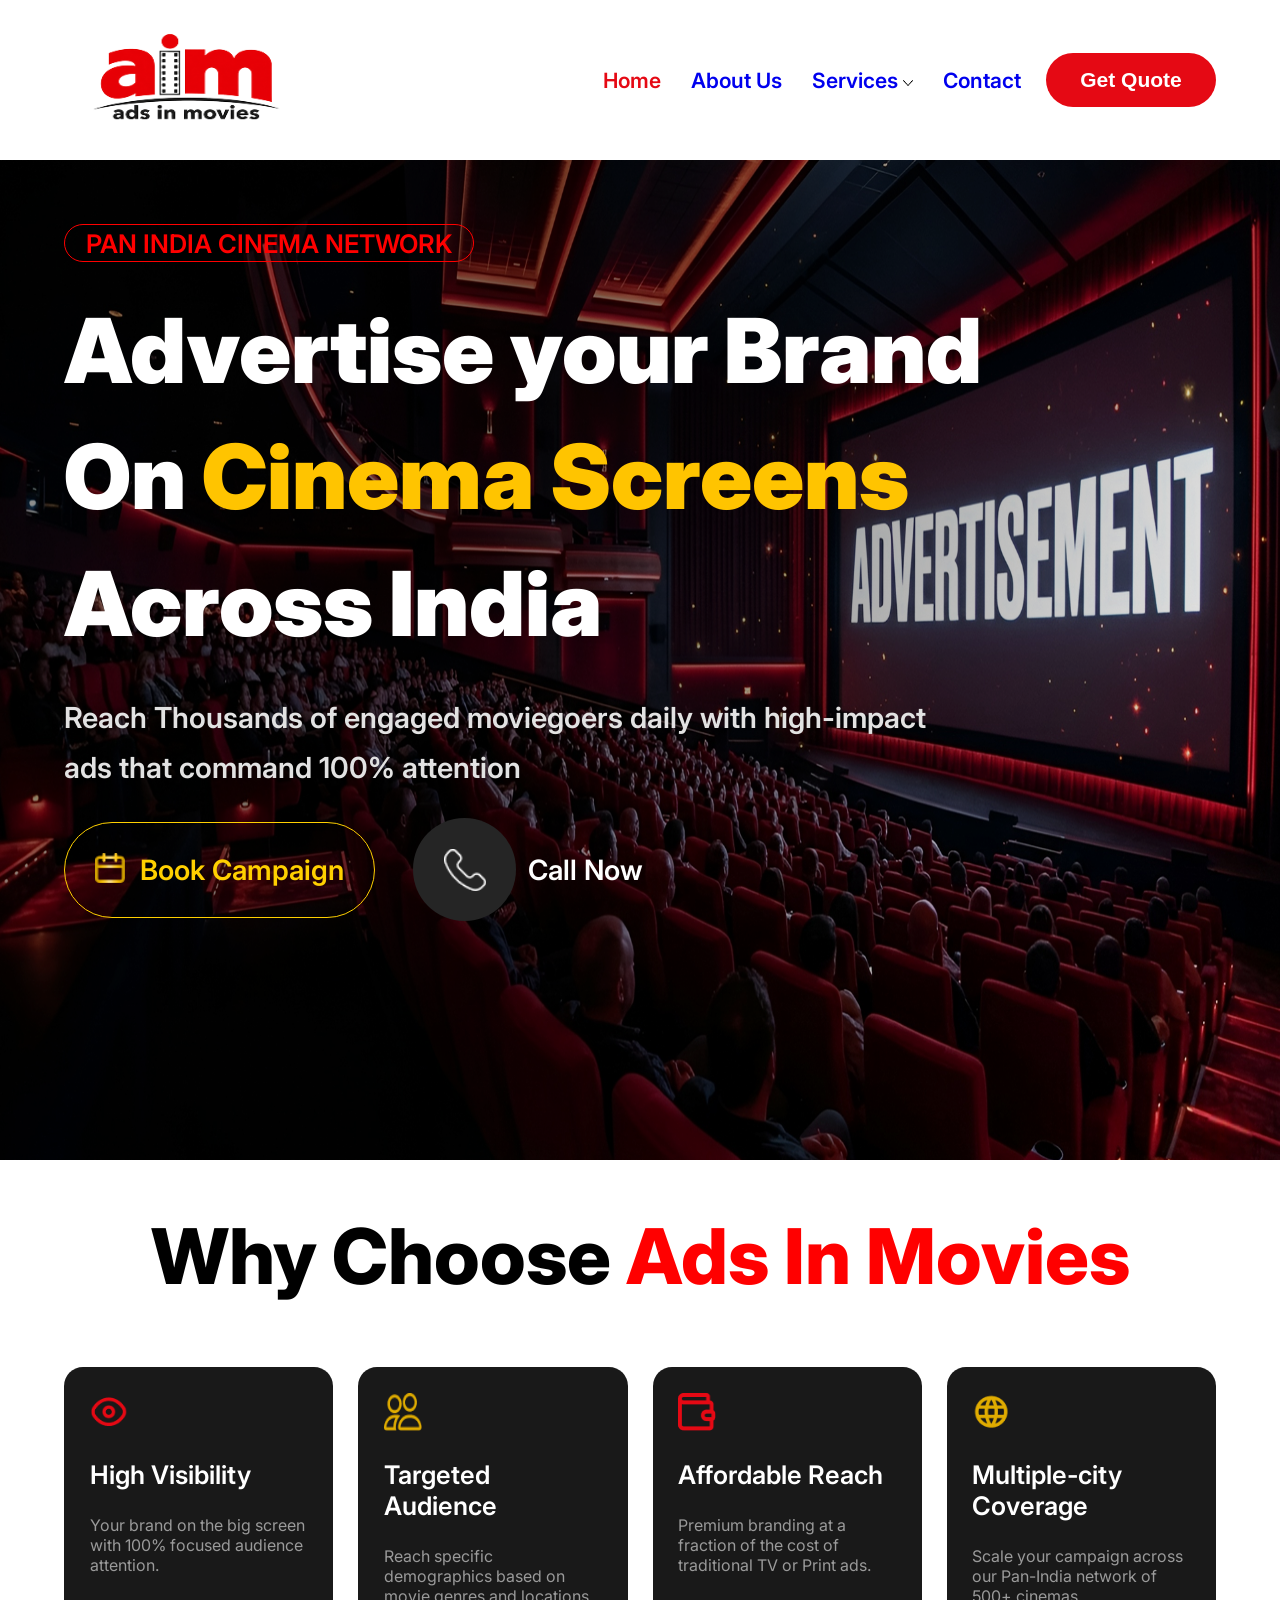
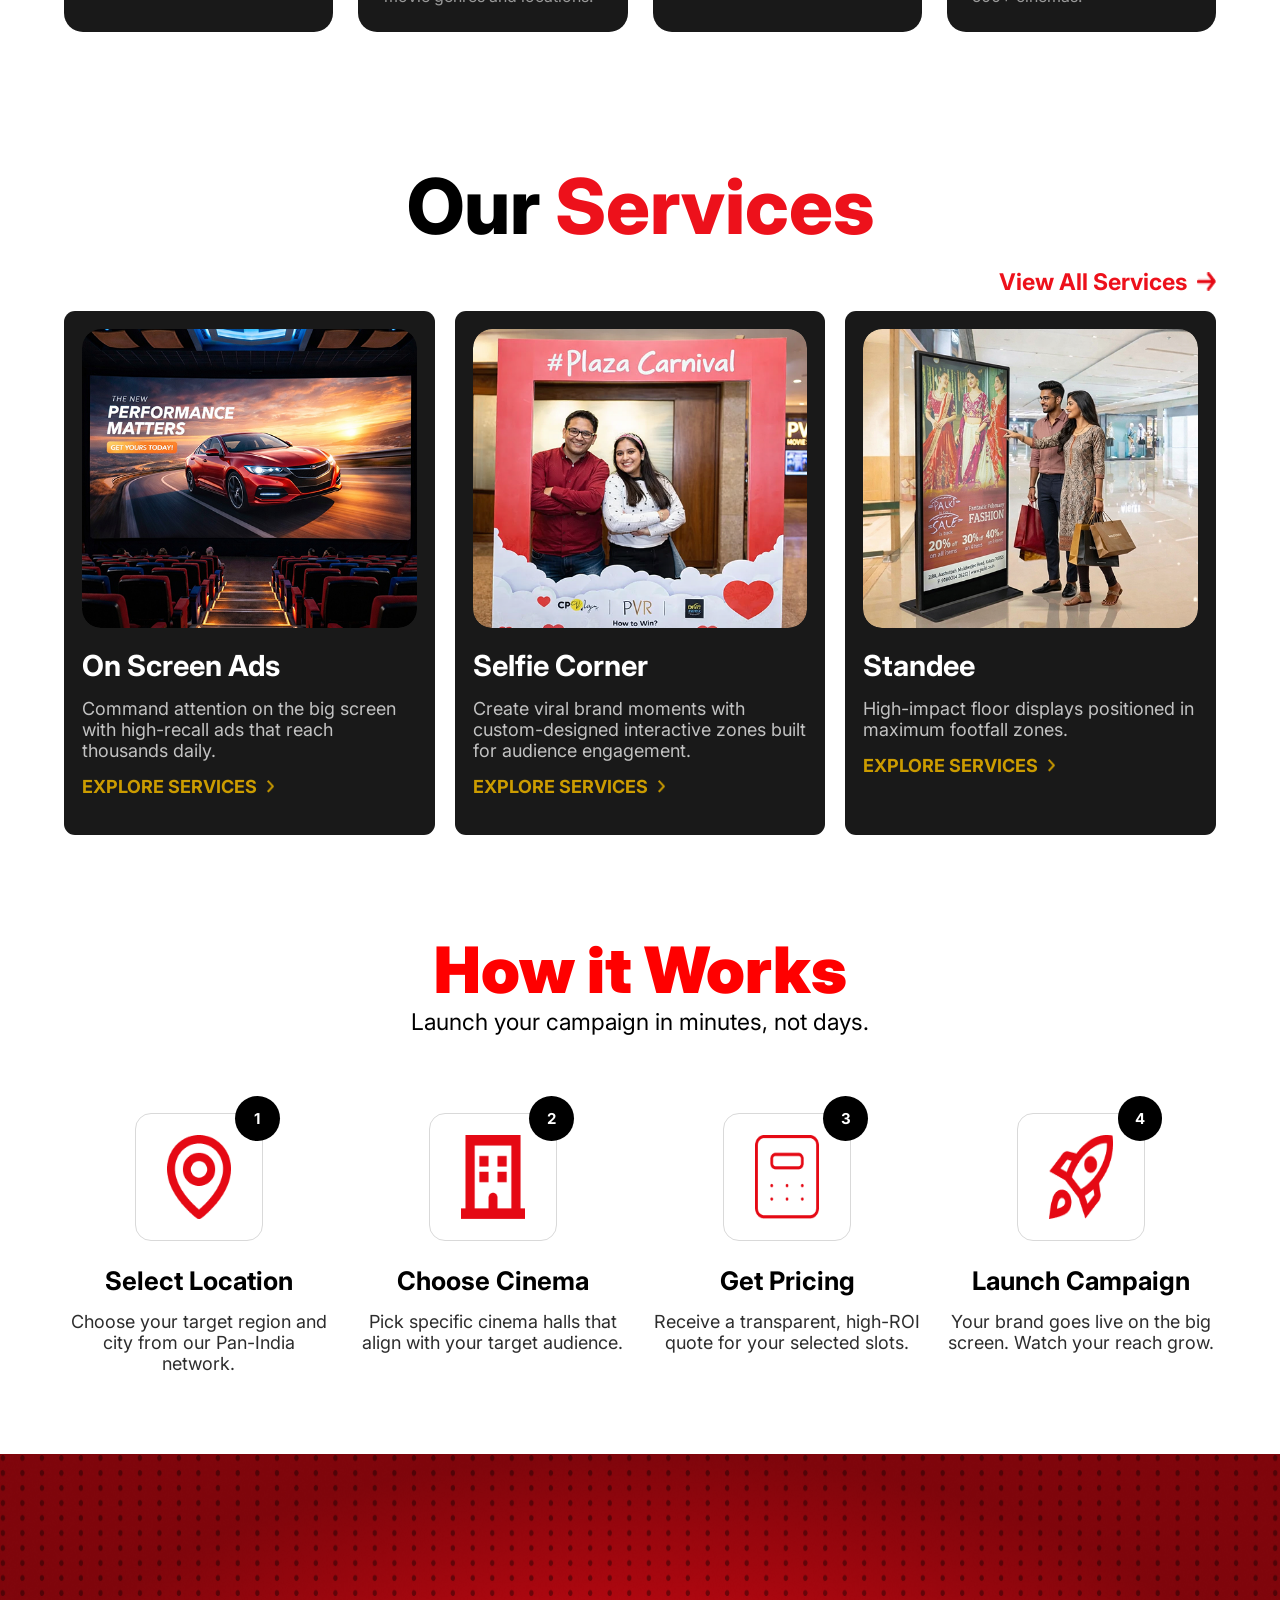
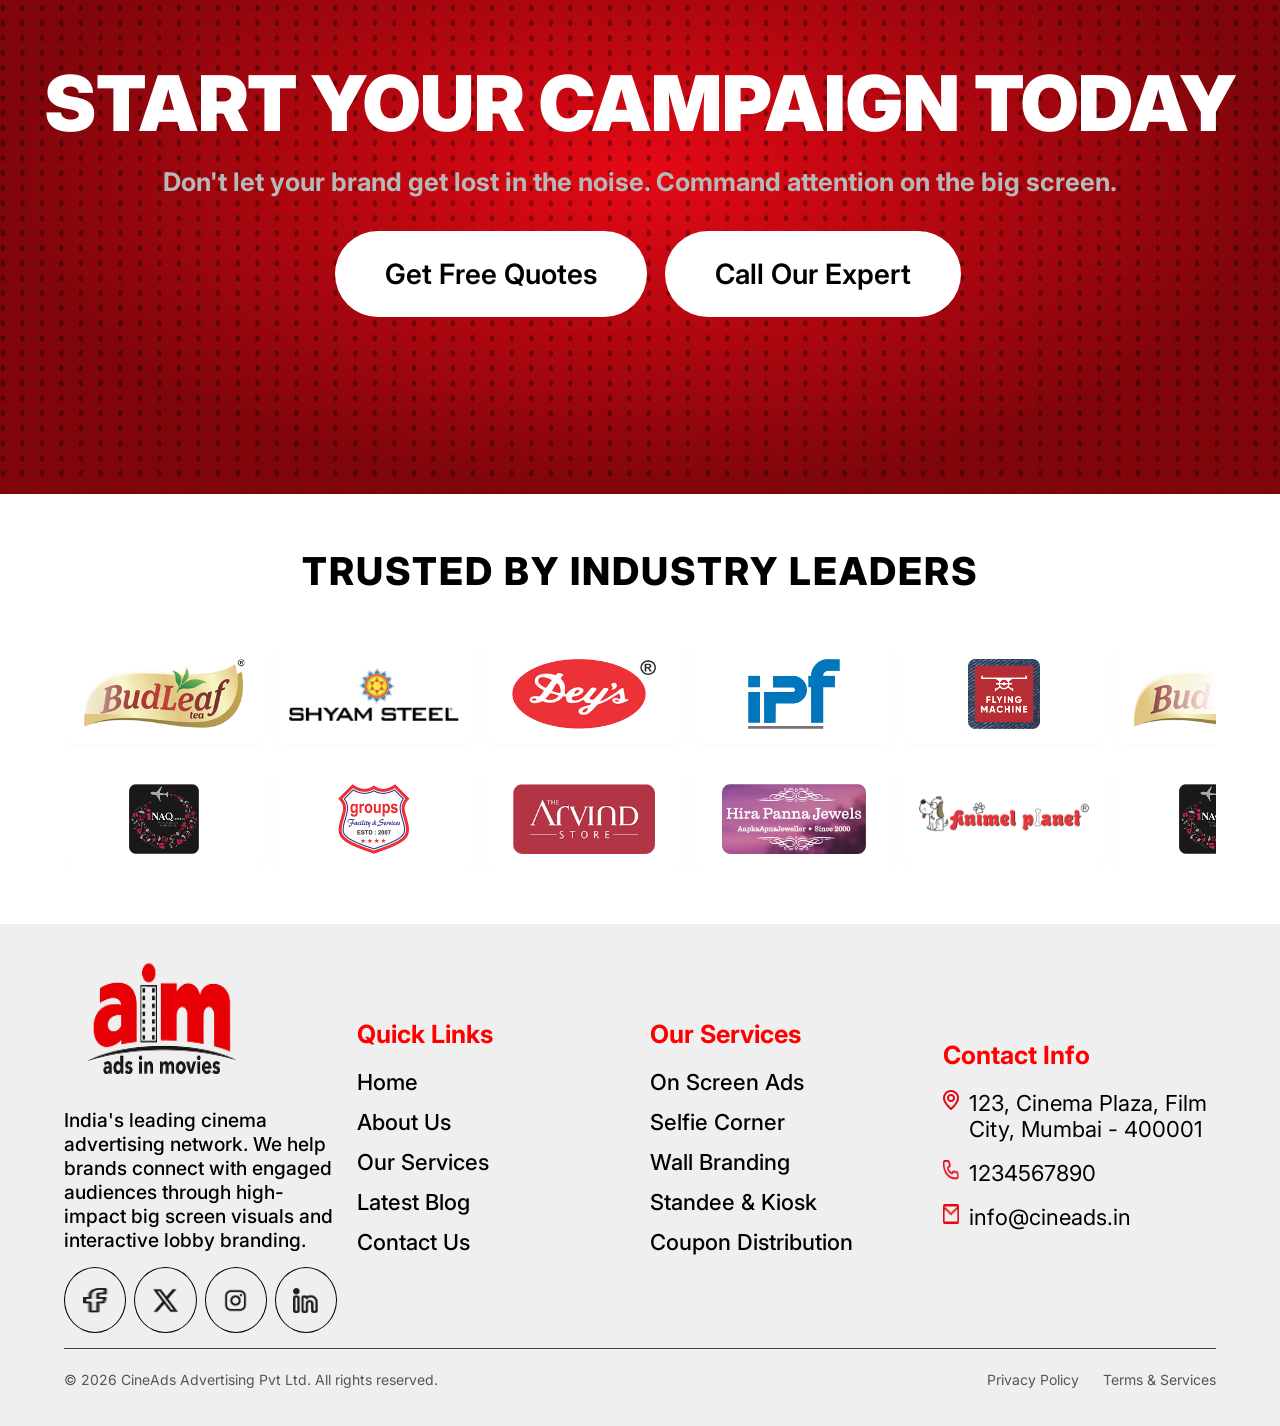
==== index.html @ c81c49aa "updated html file name" ====
<!DOCTYPE html>
<html lang="en">

<head>
    <meta charset="UTF-8">
    <meta name="viewport" content="width=device-width, initial-scale=1.0">
    <title>Document</title>
    <link rel="stylesheet" href="style.css">
    <link rel="stylesheet"
        href="https://fonts.googleapis.com/css2?family=Material+Symbols+Outlined:opsz,wght,FILL,GRAD@20..48,100..700,0..1,-50..200" />
</head>
<body>
    <header class="headerContainer">
        <div class="logo-container">
            <img src="./images/logoImg.png" alt="aim movies logo image">
        </div>
        <nav>
            <ul class="nav-links" id="navLinks">
                <li><a href="Home.html" class="active">Home</a></li>
                <li><a href="About.html">About Us</a></li>
                <li class="dropdownMenu"><a href="Services.html">Services
                    </a>
                    <img src="./images/dropDownIcon.png" alt="this is dropdown Icon image" class="dropdownIcon"
                        onclick="toggleDropDown()">
                    <ul id="dropdownUl" class="dropdown-Ul">
                        <li><a href="ServiceSubPage.html">Kiosk</a></li>
                        <li><a href="ServiceSubPage.html">Standee</a></li>
                        <li><a href="ServiceSubPage.html">Selfie Corner</a></li>
                        <li><a href="ServiceSubPage.html">Wall Branding</a></li>
                        <li><a href="ServiceSubPage.html">On Screen Ads</a></li>
                        <li><a href="ServiceSubPage.html">Coupon Distribution</a></li>
                    </ul>
                </li>
                <li><a href="Contact.html">Contact</a></li>
            </ul>
            <button class="btn-quote">Get Quote</button>
            <div id="hamburgerIcon" class="hamburgerIconWrapper">
                <span class="material-symbols-outlined hamburgerIcon">
                    menu
                </span>
            </div>
        </nav>
    </header>
    <main>
    <section class="hero">
            <img src="./images/Picsart_26-03-23_00-28-56-643.jpg 1.png" alt="home section hero image">
            <div class="hero-overlay">
                <img src="./images/Rectangle 22.png" alt="">
            </div>
            <div class="hero-container">
                <div class="hero-badge">
                    PAN INDIA CINEMA NETWORK
                </div>
                <h2>
                    Advertise your Brand<br>
                    On <span>Cinema Screens</span><br>
                    Across India
                </h2>
                <p>
                    Reach Thousands of engaged moviegoers daily with high-impact
                    <br class="desktop-break">
                    ads that command 100% attention
                </p>
                <div class="hero-buttons">

                    <a href="#campaign" class="campaign-btn">
                        <img src="./images/Vector (12).png" alt="">
                        Book Campaign
                    </a>

                    <a href="tel:+919831105471" class="call-link">

                        <span class="call-icon">
                            <img src="./images/Vector (11).png" alt="">
                        </span>

                        <span>Call Now</span>
                    </a>
                </div>
            </div>
    </section>
    <section class="homeSectionOne">
      <h2>Why Choose <span>Ads In Movies</span></h2>
      <div class="benefitHomeCardWrappre">
        <div class="benefitHomeCard">
          <div class="benefitIcon">
            <img src="./images/solar_eye-linear.png" alt="service icon">
          </div>
          <span>High Visibility</span>
          <p>Your brand on the big screen with 100% focused audience attention.</p>
        </div>
        <div class="benefitHomeCard">
          <div class="benefitIcon">
            <img src="./images/Vector (10).png" alt="service icon">
          </div>
          <span>Targeted Audience</span>
          <p>Reach specific demographics based on movie genres and locations.</p>
        </div>
        <div class="benefitHomeCard">
          <div class="benefitIcon">
            <img src="./images/Group (3).png" alt="service icon">
          </div>
          <span>Affordable Reach</span>
          <p>Premium branding at a fraction of the cost of traditional TV or Print ads.</p>
        </div>

        <div class="benefitHomeCard">
          <div class="benefitIcon">
            <img src="./images/tabler_world.png" alt="service icon">
          </div>
          <span>Multiple-city Coverage</span>
          <p>Scale your campaign across our Pan-India network of 500+ cinemas.</p>
        </div>
      </div>
    </section>
    <section class="services-section">
          <h2>
              Our <span>Services</span>
          </h2>
                <div class="services-header">
                    <a href="Services.html" class="view-services">
                        View All Services
                        <img src="./images/Vector (13).png" alt="">
                    </a>
                </div>
                <div class="services-grid">
                    <div class="service-card">
                        <div class="service-image">
                            <img src="./images/WhatsApp Image 2026-04-07 at 4.01.30 PM 1.png" alt="On Screen Ads">
                        </div>
                        <div class="service-content">
                            <h3>
                                On Screen Ads
                            </h3>
                            <p>
                                Command attention on the big screen with
                                high-recall ads that reach thousands daily.
                            </p>
                            <div class="serviceCardBtn">
                                <span> EXPLORE SERVICES </span>
                                <img src="./images/Vector (14).png" alt="this is service sub Icon" class="serviceArrowIcon">
                            </div>
                        </div>
                    </div>
                    <div class="service-card">

                        <div class="service-image">

                            <img src="./images/b98dd8ef-3a67-4966-92f6-21c185869b82 1.png" alt="Selfie Corner">

                        </div>


                        <div class="service-content">
                            <h3>
                                Selfie Corner
                            </h3>
                            <p>
                                Create viral brand moments with
                                custom-designed interactive zones
                                built for audience engagement.
                            </p>

                            <div class="serviceCardBtn">
                                <span> EXPLORE SERVICES </span>
                                <img src="./images/Vector (14).png" alt="this is service sub Icon" class="serviceArrowIcon">
                            </div>
                        </div>
                    </div>
                    <div class="service-card">
                        <div class="service-image">
                            <img src="./images/Gemini_Generated_Image_km0fqakm0fqakm0f 1.png" alt="Standee">
                        </div>
                        <div class="service-content">
                            <h3>
                                Standee
                            </h3>
                            <p>
                                High-impact floor displays positioned
                                in maximum footfall zones.
                            </p>

                             <div class="serviceCardBtn">
                                <span> EXPLORE SERVICES </span>
                                <img src="./images/Vector (14).png" alt="this is service sub Icon" class="serviceArrowIcon">
                            </div>
                        </div>
                    </div>
                </div>
            
    </section>
    <section class="serviceSectionTwo">
      <div class="heading">
        <h2>How it Works</h2>
        <p>Launch your campaign in minutes, not days.</p>
      </div>
      <div class="servicesCardWrapper">
        <div class="servicesCard">
          <div class="icon-wrap">
            <div class="iconNumber">1</div>
            <img src="./images/Group 125.png" alt="service icon">
          </div>
          <span>Select Location</span>
          <p>Choose your target region and city from our Pan-India network.</p>
        </div>

        <div class="servicesCard">
          <div class="icon-wrap">
            <div class="iconNumber">2</div>
            <img src="./images/Group (1).png" alt="service icon">
          </div>
          <span>Choose Cinema</span>
          <p>Pick specific cinema halls that align with your target audience.</p>
        </div>

        <div class="servicesCard">
          <div class="icon-wrap">
            <div class="iconNumber">3</div>
            <img src="./images/Group (2).png" alt="service icon">
          </div>
          <span>Get Pricing</span>
          <p>Receive a transparent, high-ROI quote for your selected slots.</p>
        </div>

        <div class="servicesCard">
          <div class="icon-wrap">
            <div class="iconNumber">4</div>
            <img src="./images/Vector (9).png" alt="">
          </div>
          <span>Launch Campaign</span>
          <p>Your brand goes live on the big screen. Watch your reach grow.</p>
        </div>
      </div>
    </section>
    <section class="cta-section">
        <img src="./images/7.CTA Section.png" alt="home section image">
            <div class="cta-content">
                <h2>START YOUR CAMPAIGN TODAY</h2>
                <p>Don't let your brand get lost in the noise. Command attention on the big screen.</p>

                <div class="cta-buttons">
                    <a href="#quotes">Get Free Quotes</a>
                    <a href="#expert">Call Our Expert</a>
                </div>
            </div>
    </section>
    <section class="trusted-section">
            <h2 class="section-title" style="color: #000;">TRUSTED BY INDUSTRY LEADERS</h2>

            <div class="slider-container">

                <!-- Row 1: Moves Left -->
                <div class="slider-track track-left">
                    <div class="slide"><img src="./images/LOGO 1 1.png" alt="BudLeaf"></div>
                    <div class="slide"><img src="./images/Frame 205.png" alt="Shyam Steel"></div>
                    <div class="slide"><img src="./images/Frame 206.png" alt="Dey's"></div>
                    <div class="slide"><img src="./images/Frame 207.png" alt="IPF"></div>
                    <div class="slide"><img src="./images/Frame 208.png" alt="Flying Machine"></div>
                    <!-- Duplicate Set for Seamless Loop -->
                    <div class="slide"><img src="./images/LOGO 1 1.png" alt="BudLeaf"></div>
                    <div class="slide"><img src="./images/Frame 205.png" alt="Shyam Steel"></div>
                    <div class="slide"><img src="./images/Frame 206.png" alt="Dey's"></div>
                    <div class="slide"><img src="./images/Frame 207.png" alt="IPF"></div>
                    <div class="slide"><img src="./images/Frame 208.png" alt="Flying Machine"></div>
                     <div class="slide"><img src="./images/LOGO 1 1.png" alt="BudLeaf"></div>
                    <div class="slide"><img src="./images/Frame 205.png" alt="Shyam Steel"></div>
                    <div class="slide"><img src="./images/Frame 206.png" alt="Dey's"></div>
                    <div class="slide"><img src="./images/Frame 207.png" alt="IPF"></div>
                    <div class="slide"><img src="./images/Frame 208.png" alt="Flying Machine"></div>
                    <div class="slide"><img src="./images/LOGO 1 1.png" alt="BudLeaf"></div>
                    <div class="slide"><img src="./images/Frame 205.png" alt="Shyam Steel"></div>
                    <div class="slide"><img src="./images/Frame 206.png" alt="Dey's"></div>
                    <div class="slide"><img src="./images/Frame 207.png" alt="IPF"></div>
                    <div class="slide"><img src="./images/Frame 208.png" alt="Flying Machine"></div>
                </div>

                <!-- Row 2: Moves Right -->
                <div class="slider-track track-right">
                    <div class="slide"><img src="./images/LOGO 6 1.png" alt="NAQ"></div>
                    <div class="slide"><img src="./images/LOGO 7 1.png" alt="Groups"></div>
                    <div class="slide"><img src="./images/LOGO 8 2.png" alt="The Arvind Store"></div>
                    <div class="slide"><img src="./images/LOGO 9 1.png" alt="Hira Panna Jewels"></div>
                    <div class="slide"><img src="./images/Frame 213.png" alt="Animel Planet"></div>
                    <!-- Duplicate Set for Seamless Loop -->
                    <div class="slide"><img src="./images/LOGO 6 1.png" alt="NAQ"></div>
                    <div class="slide"><img src="./images/LOGO 7 1.png" alt="Groups"></div>
                    <div class="slide"><img src="./images/LOGO 8 2.png" alt="The Arvind Store"></div>
                    <div class="slide"><img src="./images/LOGO 9 1.png" alt="Hira Panna Jewels"></div>
                    <div class="slide"><img src="./images/Frame 213.png" alt="Animel Planet"></div>
                    <div class="slide"><img src="./images/LOGO 6 1.png" alt="NAQ"></div>
                    <div class="slide"><img src="./images/LOGO 7 1.png" alt="Groups"></div>
                    <div class="slide"><img src="./images/LOGO 8 2.png" alt="The Arvind Store"></div>
                    <div class="slide"><img src="./images/LOGO 9 1.png" alt="Hira Panna Jewels"></div>
                    <div class="slide"><img src="./images/Frame 213.png" alt="Animel Planet"></div>
                    <div class="slide"><img src="./images/LOGO 6 1.png" alt="NAQ"></div>
                    <div class="slide"><img src="./images/LOGO 7 1.png" alt="Groups"></div>
                    <div class="slide"><img src="./images/LOGO 8 2.png" alt="The Arvind Store"></div>
                    <div class="slide"><img src="./images/LOGO 9 1.png" alt="Hira Panna Jewels"></div>
                    <div class="slide"><img src="./images/Frame 213.png" alt="Animel Planet"></div>
                </div>

            </div>
    </section>   
 </main>
    <footer class="footer">
        <div class="footerWrapper">
            <div class="footer-col">
                <img src="./images/logoImg.png" alt="">
                <p>India's leading cinema advertising network. We help brands connect with engaged audiences through
                    high-impact
                    big screen visuals and interactive lobby branding.</p>
                <div class="socialMediaIconWrap">
                    <div class="socialMediaIconDiv">
                        <img src="./images/Frame 163.png" alt="social media icon" class="socialMediaIconImg">
                    </div>
                    <div class="socialMediaIconDiv">
                        <img src="./images/Group.png" alt="social media icon" class="socialMediaIconImg">
                    </div>
                    <div class="socialMediaIconDiv">
                        <img src="./images/mdi_instagram.png" alt="social media icon" class="socialMediaIconImg">
                    </div>
                    <div class="socialMediaIconDiv">
                        <img src="./images/Vector (7).png" alt="social media icon" class="socialMediaIconImg">
                    </div>
                </div>
            </div>

            <div class="footer-col">
                <h4>Quick Links</h4>
                <ul>
                    <li><a href="#">Home</a></li>
                    <li><a href="#">About Us</a></li>
                    <li><a href="#">Our Services</a></li>
                    <li><a href="#">Latest Blog</a></li>
                    <li><a href="#">Contact Us</a></li>
                </ul>
            </div>

            <div class="footer-col">
                <h4>Our Services</h4>
                <ul>
                    <li><a href="#">On Screen Ads</a></li>
                    <li><a href="#">Selfie Corner</a></li>
                    <li><a href="#">Wall Branding</a></li>
                    <li><a href="#">Standee & Kiosk</a></li>
                    <li><a href="#">Coupon Distribution</a></li>
                </ul>
            </div>

            <div class="footer-col">
                <h4>Contact Info</h4>
                <ul class="footer-contact">
                    <li><img src="./images/Vector (4).png" alt="call icon" class="footerIcon">123, Cinema Plaza, Film
                        City, Mumbai
                        - 400001</li>
                    <li><img src="./images/Vector (5).png" alt="call icon" class="footerIcon">1234567890</li>
                    <li><img src="./images/Vector (6).png" alt="call icon" class="footerIcon">info@cineads.in</li>
                </ul>
            </div>
        </div>

        <div class="footer-bottom">
            <div>© 2026 CineAds Advertising Pvt Ltd. All rights reserved.</div>
            <div class="links">
                <a href="#">Privacy Policy</a>
                <a href="#">Terms & Services</a>
            </div>
        </div>
    </footer>
    <script src="index.js"></script>
</body>

</html>
---- style.css ----
@import url('https://fonts.googleapis.com/css2?family=Inter:wght@100..900&display=swap');

 * {
   margin: 0;
   padding: 0;
   box-sizing: border-box;
 }

 :root {
   --common-padding: 16px clamp(2rem, 5vw, 10rem);
   --header-button: #E50914;
   --text-primary: #FF0000;
   --text-secondary: #FFD447;
   --Footer-background: #D2D2D25C;
   --HeroTitle-size: clamp(4rem, 8vw, 12rem);
   --HeroPara-size: clamp(1.5rem, 2vw, 2.9rem);
   --Heading-size: clamp(2rem, 5vw, 9.1rem);
   --HeadingPara-size: clamp(1.4rem, 1.8vw, 2.6rem);
   --serviceHeading-size: clamp(2.2rem, 5vw, 8rem)
 }

 html {
   font-size: 62.5%;
 }

 body {
  width: 100%;
  height: 100%;
   font-family: "Inter", sans-serif;
 }

 li {
   list-style: none;
 }

 a {
   text-decoration: none;
 }
 /* call and WhatsApp Button Style Start Here*/
 .featureDiv{
  position: fixed;
  display: flex;
  right: 0;
  padding-right: clamp(1.2rem,2vw,2.5rem);
  bottom: 0;
  flex-direction: column;
  z-index: 100;
  align-items: end;
}
.featureDiv img{
   cursor: pointer;
  width: clamp(7rem,12vw,100%);
  height: clamp(7rem,12vw,100%);
 }
  /* call and WhatsApp Button Style End Here*/

 /* Header Style Start Here ..*/

 .headerContainer {
   display: flex;
   justify-content: space-between;
   align-items: center;
   gap: 10px;
   padding: var(--common-padding);
   background-color: #FFFF;
 }

 .logo-container {
   width: clamp(12rem, 20vw, 24rem);
   height: clamp(7rem, 10vw, 15rem);
 }

 .logo-container img {
   width: 100%;
   height: 100%;
 }

 nav {
   display: flex;
   align-items: center;
   gap: 25px;
 }

 .nav-links {
   display: flex;
   align-items: center;
   gap: 30px;
 }

 .nav-links a {
   font-weight: 600;
   font-size: clamp(1.5rem, 2vw, 2.1rem);
 }

 .nav-links a.active {
   color: #E50914;
 }

 .dropdownIcon {
   width: clamp(0.8rem, 1vw, 1rem);
   height: 10px;
 }

 .dropdownMenu {
   position: relative;
 }

 .dropdown-Ul {
   display: none;
   position: absolute;
   z-index: 100;
   top: 100%;
   left: -50%;
   margin-top: 10px;
   background-color: #ffff;
   width: clamp(10rem,22vw,26rem);
   padding: 10px;
   border-radius: 6px;
   border: 1px solid var(--text-primary);
 }

 .dropdown-Ul li {
   margin-top: 7px;
 }

 .dropdown-Ul li a {
   font-size: clamp(1.2rem,2vw,2.3rem);
   font-weight: 700;
   color: #E50914;
 }

 .show {
   display: block;
 }

 .btn-quote {
   background-color: var(--header-button);
   color: rgba(255, 255, 255, 1);
   width: clamp(12rem, 15vw, 17rem);
   height: clamp(3.7rem, 5.4vw, 5.4rem);
   border: none;
   cursor: pointer;
   border-radius: 30px;
   transition: background-color 0.3s;
   font-weight: 600;
   font-size: clamp(1.5rem, 2vw, 2.1rem);
 }

 .btn-quote:hover {
   background-color: #c52912;
 }

 .hamburgerIconWrapper {
   display: none;
 }

 .hamburgerIcon {
   font-size: clamp(1.3rem, 1.5vw, 2.1rem);
 }
 /* Header Style Ends Here ..*/


 /* Home Section Style Start Here..*/

.hero{
  width: 100%;
  position: relative;
}
.hero img{
   width: 100%;
  height: clamp(50rem,80vw,100rem);
}
.hero-overlay {
  position: absolute;
  inset: 0;
}
.hero-container {
 position: absolute;
 inset: 0;
padding-top: clamp(3rem,5vw,10rem);
margin-left: clamp(2rem,5vw,10rem);
margin-right: 6px;
}
.hero-badge {
 width: clamp(24rem,32vw,43.6rem);
 height: clamp(2.5rem,3vw,5.4rem);
  border: 1px solid var(--text-primary);
  border-radius: 30px;
  color: var(--text-primary);
  font-size: clamp(1.4rem,2vw,2.6rem);
  font-weight: 600;
  display: flex;
  align-items: center;
  justify-content: center;
    margin-bottom: clamp(1.5rem,2vw,3rem);
}
.hero h2 {
  color: #ffffff;
  font-size: clamp(3rem, 7vw, 10rem);
  line-height: 141%;
  font-weight: 900;
    margin-bottom: clamp(1.5rem,2vw,3rem);
}

.hero h2 span {
  color: #ffc400;
}

.hero p {
  color: #e2e2e2;
  font-size: clamp(1.6rem,2.5vw,2.9rem);
  line-height: 173%;
  font-weight: 600;
    margin-bottom: clamp(1.5rem,2vw,3rem);
}

.hero p strong {
  color: #ffffff;
}

.hero-buttons {
  display: flex;
  align-items: center;
  gap: clamp(1.5rem,3vw,5rem);
}

.campaign-btn {
  border: 1px solid #ffd000;
  border-radius: 80px;
  color: #ffd000;
  text-decoration: none;
  font-weight: 600;
  padding: clamp(1.2rem,2.5vw,3rem);
  transition: all 0.3s ease;
  display: flex;
  justify-content: center;
  align-items: start;
  gap: 15px;
  font-size: clamp(1.4rem,2.5vw,2.8rem);
}
.campaign-btn img{
  width: clamp(2rem,2.5vw,3rem);
  height: clamp(2rem,2.5vw,3rem);
}
.campaign-btn:hover {
  background: #ffd000;
  color: #000;
  transform: translateY(-2px);
  box-shadow: 0 8px 25px rgba(255, 208, 0, 0.25);
}

.call-link {
  display: flex;
  align-items: center;
  gap: 12px;
  color: #ffffff;
  font-size: clamp(1.4rem,2.5vw,2.8rem);
  font-weight: 600;
  transition: 0.3s ease;
}

.call-link:hover {
  color: #ffd000;
}
.call-icon {
  width: clamp(4rem,8vw,10.6rem);
  height: clamp(4rem,8vw,10.6rem);
  display: flex;
  align-items: center;
  justify-content: center;
  border-radius: 50%;
  background: #252525;
  color: #ffffff;
  transition: 0.3s ease;
}
.call-icon img{
  width: clamp(2rem,3.5vw,4.2rem);
  height: clamp(2rem,3.5vw,4.2rem);
}
.call-link:hover .call-icon {
  background: #ffd000;
  color: #000;
}

.homeSectionOne{
  width: 100%;
   padding: var(--common-padding);
   margin: clamp(1.5rem,2.5vw,3.5rem) 0px;
}
.homeSectionOne h2 {
   text-align: center;
   font-size: clamp(2.2rem,6vw,10rem);
   font-weight: 800;
 }
.homeSectionOne h2 span{
  color: var(--text-primary);
}
 .benefitHomeCardWrappre {
   display: grid;
   grid-template-columns: repeat(auto-fit, minmax(250px, 1fr));
   gap: clamp(1.5rem,2vw,2.5rem);
   margin: clamp(2rem,5vw,10rem) 0px;
 }

 .benefitHomeCard {
   display: flex;
   flex-direction: column;
   gap: clamp(1px,1vw,1rem);
  background-color: rgba(25, 25, 25, 1);
   cursor: pointer;
   padding: clamp(1.6rem, 2vw, 3rem);
   border-radius: 19px;
      transition: all 0.3s ease-in-out
   
 }
 .benefitHomeCard:hover {
   border: 4px solid var(--text-primary);
   box-shadow: 0 4px 14px rgba(232, 73, 29, 0.15);
 }
.benefitHomeCard:hover .benefitIcon {
   transform: translateX(-10px);
 }

 .benefitHomeCard span {
   font-size: clamp(1.6rem, 2vw, 2.8rem);
   color: rgba(255, 255, 255, 1);
   font-weight: 600;
 }

 .benefitHomeCard p {
   font-size: clamp(1.4rem, 1.6vw, 1.6rem);
   color: rgba(154, 154, 154, 1);
   margin-top: 15px;
 }

.services-section {
  width: 100%;
  padding: var(--common-padding);
}

.services-header {
  display: flex;
  justify-content: end;
  align-items: center;  
}
.services-section h2 {
  text-align: center;
  color: #000000;
   font-size: clamp(2.2rem,6vw,10rem);
  font-weight: 800;
}

.services-section h2 span {
  color: #ed111b;
}

.view-services {
  display: flex;
  align-items: center;
  gap: 10px;
  color: #ed111b;
  font-size: clamp(1.4rem,1.8vw,2.3rem);
  font-weight: 700;
  padding: clamp(1rem,1.2vw,1.5rem) 0px;
  transition: all 0.3s ease;
}

.view-services img {
  width: clamp(1.2rem,1.6vw,1.9rem);
    height: clamp(1.2rem,1.6vw,1.9rem);
  transition: transform 0.3s ease;
}

.view-services:hover {
  color: #c90008;
}

.view-services:hover img {
  transform: translateX(4px);
}
.services-grid {
  display: grid;
  grid-template-columns: repeat(auto-fit, minmax(250px,1fr));
  gap: 20px;
}

.service-card {
  background: rgba(25, 25, 25, 1);
  border-radius: 11px;
  padding: clamp(1.2rem,1.5vw,1.8rem);
  cursor: pointer;
}

.service-image {
  width: 100%;
  overflow: hidden;
  border-radius: 19px;
}

.service-image img {
  width: 100%;
  height: 100%;
  object-fit: cover;
    border-radius: 19px;
  display: block;
  transition: transform 0.5s ease;
}

.service-card:hover .service-image img {
  transform: scale(1.04);
}
.service-card:hover .service-content h3{
  color: var(--text-primary);
}
.service-content{
  display: flex;
  flex-direction: column;
  gap: 15px;
  padding: clamp(1.4rem,1.8vw,2rem) 0px;
}
.service-content h3 {
  color: #ffffff;
  font-size: clamp(1.6rem,2.5vw,2.9rem);
  font-weight: 700;
}

.service-content p {
  color: #c2c2c2;
  font-size: clamp(1.4rem,1.6vw,1.8rem);
  font-weight: 400;
}
.serviceArrowIcon{
  width: clamp(0.5rem,0.7vw,0.7rem);
  height: clamp(1rem,1.3vw,1.3rem);
}
.serviceCardBtn{
  display: flex;
  align-items: center;
  gap: 10px;
}
.serviceCardBtn span{
  font-size: clamp(1.3rem,1.5vw,1.8rem);
  font-weight: 700;
  color: rgba(204, 156, 0, 1);
}
.service-card:hover .serviceArrowIcon{
  transform: translateX(10px);
}
.cta-section{
  position: relative;
  width: 100%;
  height: clamp(30rem,50vw,66rem);
  text-align: center;
}
.cta-section img{
width: 100%;
  height: 100%;
}
.subPageCampaignSec {
  width: 100%;
  padding: clamp(3rem,5vw,10rem) clamp(1rem,1.5vw,2rem);
  background-image: radial-gradient(
    rgba(229, 9, 20, 1) 0%,
     rgba(127, 5, 11, 1) 100%, 1.5px,
    transparent 1.5px
  );
     margin: clamp(2rem,5vw,10rem) 0px;
  text-align: center;
}
.cta-content{
  position: absolute;
  inset: 0;
  display: flex;
  flex-direction: column;
  align-items: center;
  justify-content: center;
}
.cta-content h2 {
  font-size: clamp(3rem,6vw,9.6rem);
  font-weight: 900;
  color: rgba(255, 255, 255, 1);
  margin-bottom: 16px;
}

.cta-content p {
  font-size: clamp(1.4rem,2vw,3rem);
  color: rgba(184, 184, 184, 1);
  font-weight: 700;
  margin-bottom: clamp(2rem,5vw,6rem);
}

.cta-buttons a {
  padding: clamp(1rem,2vw,3rem) clamp(3rem,4vw,5rem);
  font-size: clamp(1.4rem,2.2vw,2.8rem);
  font-weight: 600;
  border-radius: 60px;
  transition: all 0.3s ease;
  cursor: pointer;
  color: #000;
  margin-left: 15px;
  background-color: rgba(255, 255, 255, 1);
}
.cta-buttons a:hover {
  background-color: var(--text-secondary);
  transform: translateY(-2px);
  border: 1px solid #000;
}

/* Home Section Style Ends Here.. */
 /* Hero Section Style Start Here ..*/

 .heroImgContainer {
   position: relative;
   width: 100%;
   height: clamp(32rem, 40vw, 47rem);
 }

 .heroImg {
   width: 100%;
   height: 100%;
 }

 .heroShadowImg {
   position: absolute;
   inset: 0;
   width: 100%;
   height: 100%;
 }

 .heroTextDiv {
   position: absolute;
   inset: 0;
   display: flex;
   flex-direction: column;
   justify-content: center;
   align-items: center;
   text-align: center;
   padding: 10px;
 }

 .hero-title {
   font-size: var(--HeroTitle-size);
   font-weight: 900;
   color: var(--text-secondary);
   margin-bottom: 15px;
 }
.subHeroTitle{
  font-size: var(--HeroTitle-size);
   font-weight: 700;
  font-style: italic;
  color: rgba(255, 255, 255, 1);
}
.subHeroTitle span{
  color: rgba(245, 188, 0, 1);
}
 .hero-subtitle {
   font-size: var(--HeroPara-size);
   max-width: 110rem;
   width: 100%;
   font-weight: 600;
   color: rgba(204, 204, 204, 1);
 }

 .serviceHeroTitle,
 .contactHeroTitle {
   font-size: var(--HeroTitle-size);
   font-weight: 900;
   margin-bottom: 15px;
   color: rgba(255, 255, 255, 1);
 }

 .serviceHeroTitle span {
   background: linear-gradient(90deg,
       rgba(204, 156, 0, 1) 0%,
       rgba(224, 172, 0, 1) 9%,
       rgba(245, 188, 0, 1) 18%,
       rgba(255, 203, 31, 1) 27%,
       rgba(255, 212, 71, 1) 36%,
       rgba(255, 226, 133, 1) 45%,
       rgba(255, 226, 133, 1) 55%,
       rgba(255, 212, 71, 1) 64%,
       rgba(255, 203, 31, 1) 73%,
       rgba(245, 188, 0, 1) 82%,
       rgba(224, 172, 0, 1) 91%,
       rgba(204, 156, 0, 1) 100%);
   -webkit-background-clip: text;
   -webkit-text-fill-color: transparent;
   background-clip: text;
 }

 .contactHeroTitle span {
   background: linear-gradient(90deg,
       rgba(255, 226, 133, 1) 0%,
       rgba(255, 212, 71, 1) 25%,
       rgba(255, 203, 31, 1) 45%,
       rgba(245, 188, 0, 1) 70%,
       rgba(224, 172, 0, 1) 85%,
       rgba(204, 156, 0, 1) 100%);
   -webkit-background-clip: text;
   -webkit-text-fill-color: transparent;
   background-clip: text;
 }

 /* Hero Section Style Ends Here ..*/

 /* About Section Style Start Here ..*/

 .aboutSectionOne,
 .aboutSectionTwo,
 .founder {
   width: 100%;
   display: flex;
   flex-direction: row;
   justify-content: space-between;
   align-items: center;
   gap: 20px;
   margin: clamp(2rem, 4vw, 4rem) 0px;
   padding: var(--common-padding);
 }

 .aboutSectionOne-content h2,
 .choose-content h2,
 .founder-content h2 {
   font-size: var(--Heading-size);
   line-height: 120%;
   font-weight: 700;
 }

 .aboutSectionOne-content h2 span,
 .choose-content h2 span,
 .founder-content h2 span {
   color: var(--text-primary);
   font-size: var(--Heading-size);
   font-weight: 800;
 }

 .aboutSectionOne-content p,
 .choose-content p,
 .founder-content p {
   max-width: 754px;
   width: 100%;
   margin-top: 20px;
   line-height: 146%;
   color: rgba(0, 0, 0, 1);
   font-size: var(--HeadingPara-size);
 }

 .aboutSectionOne-image {
   width: clamp(27rem, 65vw, 79rem);
   height: clamp(20rem, 30vw, 44rem);
 }

 .aboutSectionOne-image img {
   width: 100%;
   height: 100%;
   border-radius: 20px;
   box-shadow: 0 10px 20px rgba(0, 0, 0, 0.18);
 }

 .choose-Image {
   width: clamp(26rem, 50vw, 71rem);
   height: clamp(28rem, 45vw, 74rem);
   cursor: pointer;
 }

 .choose-Image img {
   width: 100%;
   height: 100%;
 }

 .founder-image {
   width: clamp(20rem, 40vw, 56rem);
   height: clamp(20rem, 32vw, 56rem);
 }

 .founder-image img {
   width: 100%;
   height: 100%;
 }

 /* mission section start */
.mission-vision-section{
   position: relative;
    width: 100%;
    overflow: visible;
    padding: var(--common-padding);
}
 .mv-container {
  width: 100%;
  height: 100%;
  display: flex;
  justify-content: space-between;
  gap: 50px;
  position: relative;
  margin: clamp(4rem,6vw,10rem) 0px;
}
/* Card Wrapper & Hanging Rod */
.mv-card-wrapperOne {
  flex: 1;
  display: flex;
  flex-direction: column;
  align-items: center;
  
}
.mv-card-wrapperTwo {
  flex: 1;
  display: flex;
  flex-direction: column;
  margin-top: 100px;
}
.missionBorderDiv {
    position: absolute;
    top: -10;
    left: -10;
    width: 90%;
    height: 900px;
    z-index: 10;
    pointer-events: none;
}

.missionBorderDiv .missionBorder {
    width: 100%;
    height: 100%;
}
/* Main Dark Card */
.mv-card {
  width: 100%;
  background-color: rgba(54, 54, 54, 1);
  color: #f2f2f2;
  border-radius: 4px;
}

/* Card Header Styles */
.card-header {
  display: flex;
  align-items: center;
  justify-content: space-between;
  gap: 20px;
  padding: 10px 20px;
  background-color: #000000;
  border-top-left-radius: 4px;
    border-top-right-radius: 4px;
}

.icon-box-card {
  width: clamp(4rem,6vw,9.8rem);
  height: clamp(4rem,6vw,9.2rem);
  background-color: #e50914;
  border-radius: 8px;
  display: flex;
  justify-content: center;
  align-items: center;
}
.icon-box-card img{
  width: clamp(2rem,3vw,5.8rem);
  height: clamp(2rem,3vw,5.8rem);
}
.card-header h3 {
  font-size: clamp(2rem,4vw,5.4rem);
  font-weight: 800;
}
.card-header h3 span{
  color: rgba(255, 177, 0, 1);
}
.card-body p {
  font-size: clamp(1.4rem, 1.8vw, 2.2rem);
   line-height: 144%;
   font-weight: 400;
   color: rgba(255, 255, 255, 1);
   padding: 15px;
}

.card-body strong {
  color: #ffffff;
  font-weight: 600;
}

 .trusted-section {
  width: 100%;
  padding: var(--common-padding);
  text-align: center;
  margin: clamp(1.5rem,3vw,5rem) 0px;
}

/* Title */
.section-title {
  font-size: clamp(2rem,3vw,4.8rem);
  font-weight: 800;
  color: var(--text-primary);
  letter-spacing: 2px;
  margin-bottom: 50px;
}

/* Slider Container */
.slider-container {
  display: flex;
  flex-direction: column;
  gap: 25px;
  position: relative;
  width: 100%;
  overflow: hidden;
}

/* Optional Edge Fade Effect */
.slider-container::before,
.slider-container::after {
  content: "";
  position: absolute;
  top: 0;
  bottom: 0;
  width:clamp(7rem,6vw,6rem);
  height: clamp(7rem,6vw,6rem);
  z-index: 2;
  pointer-events: none;
}
.slider-container::before {
  left: 0;
  background: linear-gradient(to right, #ffffff, transparent);
}
.slider-container::after {
  right: 0;
  background: linear-gradient(to left, #ffffff, transparent);
}

/* Tracks */
.slider-track {
  display: flex;
  gap: 10px;
  width: max-content;
  align-items: center;
}

/* Animations */
.track-left {
  animation: scrollLeft 35s linear infinite;
}

.track-right {
  animation: scrollRight 35s linear infinite;
}

/* Individual Slide Card Style */
.slide {
  width: clamp(10rem,18vw,20rem);
  height: clamp(6rem,8vw,10rem);
  display: flex;
  justify-content: center;
  align-items: center;
  border-radius: 12px;
  padding: 15px;
  box-shadow: 0 2px 6px rgba(0, 0, 0, 0.02);
}

.slide img {
  width: 100%;
  height: 100%;
  object-fit: contain;
}

/* Keyframes */
@keyframes scrollLeft {
  0% {
    transform: translateX(0);
  }
  100% {
    transform: translateX(-50%);
  }
}

@keyframes scrollRight {
  0% {
    transform: translateX(-50%);
  }
  100% {
    transform: translateX(0);
  }
}


 .stats-section {
   padding: 20px var(--common-padding);
   text-align: center;
   margin: clamp(2rem,3vw,3.5rem) 0px;
 }

 .stats-section h2 {
   font-size: clamp(2rem, 5vw, 8.2rem);
   line-height: 1.05;
   font-weight: 700;
 }

 .stats-section h2 span {
   color: var(--text-primary);
 }

 .stats-row {
   display: flex;
   justify-content: center;
   gap: clamp(2.5rem,3vw,4rem);
   flex-wrap: wrap;
   margin: clamp(2rem,2vw,2.5rem) 0px;
 }

 .stat {
   display: flex;
   flex-direction: column;
   align-items: center;
 }

 .stat .number {
   font-size: clamp(2rem, 5vw, 8rem);
   font-weight: 700;
 }

 .stat {
   background-image: linear-gradient(to right, #D4AF37, #F59E0B, #FDE68A);
   background-clip: text;
   -webkit-background-clip: text;
   color: transparent;
   display: inline-block;
 }

 .stat .label {
   font-size: clamp(1.3rem, 1.8vw, 2rem);
   color: #1c2a3a;
   font-weight: 500;
   position: relative;
   padding-bottom: 10px;
 }

 .stat .label::after {
   content: "";
   position: absolute;
   bottom: 0;
   left: 50%;
   transform: translateX(-50%);
   width: 44px;
   height: 3px;
   background-image: linear-gradient(to right, #D4AF37, #F59E0B, #FDE68A);
 }


 /* About Section Style Ends Here ..*/
 /* Service Section Style Start Here .. */
 .serviceSectionOne {
   display: flex;
   align-items: center;
   justify-content: space-between;
   gap: 20px;
   padding: var(--common-padding);
   width: 100%;
   margin: clamp(1.8rem,2vw,3rem) 0px;
 }

 .servicesText {
   width: 50%;
 }

 .servicesText h2 {
   font-size: clamp(2.5rem, 5vw, 9.1rem);
   line-height: 1;
   font-weight: 800;
   color: #000000;
 }

 .servicesText h2 span {
   color: rgba(204, 156, 0, 1);
 }

 .servicesText .buttons {
   display: flex;
   gap: 18px;
   margin-top: 25px;
   flex-wrap: wrap;
 }

 .btn {
   padding: clamp(1rem, 1.5vw, 1.5rem) clamp(2rem, 3vw, 3.5rem);
   border-radius: 25px;
   font-weight: 800;
   font-size: clamp(1.3rem, 1.6vw, 1.9rem);
   cursor: pointer;
   border: 2px solid var(--text-primary);
   transition: transform .15s ease, box-shadow .15s ease;
 }

 .btn-solid {
   background-color: var(--text-primary);
   color: white;
 }

 .btn-outline {
   background-color: white;
   color: var(--text-primary);
 }

 .servicesImage {
   width: 50%;
 }

 .servicesImageWrapper {
   width: clamp(25rem, 40vw, 62.6rem);
   height: clamp(20rem, 25vw, 35.2rem);
 }

 .servicesImageWrapper img {
   width: 100%;
   height: 100%;
   border-radius: 20px;
 }


 .serviceSectionTwo {
   width: 100%;
   padding: var(--common-padding);
   margin: clamp(2rem,5vw,8rem) 0px;
 }

 .serviceSectionTwo .heading {
   width: 100%;
   text-align: center;
   margin-bottom: clamp(3.5rem, 6vw, 8rem);

 }

 .serviceSectionTwo h2 {
   font-size: var(--serviceHeading-size);
   font-weight: 900;
   color: var(--text-primary);
 }

 .serviceSectionTwo p {
   font-size: clamp(1.5rem, 1.8vw, 2.3rem);
   color: black;
 }

 .servicesCardWrapper {
   display: grid;
   grid-template-columns: repeat(auto-fit, minmax(180px, 1fr));
   gap: 25px;
   max-width: 1400px;
   margin: 0px auto;
 }

 .servicesCard {
   text-align: center;
 }

 .icon-wrap {
   position: relative;
   width: clamp(7rem, 10vw, 16.6rem);
   height: clamp(7rem, 10vw, 16.6rem);
   margin: 0 auto 24px;
   border: 1.5px solid #d9d9d9;
   border-radius: 16px;
   display: flex;
   align-items: center;
   justify-content: center;
 }

 .icon-wrap img {
   width: clamp(3rem, 5vw, 8.5rem);
   height: clamp(3.5rem, 6.5vw, 10.4rem);
   cursor: pointer;
 }

 .iconNumber {
   position: absolute;
   top: -18px;
   right: -18px;
   width: clamp(2.5rem, 3.5vw, 5.6rem);
   height: clamp(2.5rem, 3.5vw, 5.6rem);
   background: black;
   color: #fff;
   border-radius: 50%;
   display: flex;
   align-items: center;
   justify-content: center;
   font-size: clamp(1rem, 1.5vw, 1.5rem);
   font-weight: 700;
 }

 .servicesCard span {
   font-size: clamp(1.8rem, 2vw, 3rem);
   font-weight: 700;
 }

 .servicesCard p {
   font-size: clamp(1.4rem, 1.5vw, 1.8rem);
   color: rgb(45, 45, 45);
   margin-top: 15px;
 }



 .serviceSectionThree {
   width: 100%;
   padding: var(--common-padding);
   margin: 35px 0px;
 }


 .serviceSectionThree h2 {
   text-align: center;
   color: var(--text-primary);
   font-size: var(--serviceHeading-size);
   font-weight: 800;
   margin-bottom: 25px;
 }

 .benefitCardWrappre {
   display: grid;
   grid-template-columns: repeat(auto-fit, minmax(250px, 1fr));
   gap: 25px;
 }

 .benefitCard {
   display: flex;
   flex-direction: column;
   border: 2px solid transparent;
   background: linear-gradient(#fff, #fff) padding-box, linear-gradient(135deg, #FF1717, #FFC7C7) border-box;
   padding: clamp(1.6rem, 2vw, 3rem);
   transition: border-color 0.3s ease, box-shadow 0.3s ease;
   cursor: pointer;
   border-radius: 19px;
 }

 .benefitCard:hover {
   border: 2px solid var(--text-primary);
   box-shadow: 0 4px 14px rgba(232, 73, 29, 0.15);
 }

 .benefitIcon {
   width: clamp(2.5rem, 3vw, 4.4rem);
   height: clamp(2.5rem, 3vw, 4.4em);
   margin-bottom: 18px;
   transition: transform 0.3s ease;
 }

 .benefitIcon img {
   width: 100%;
   height: 100%;
 }

 .benefitCard:hover .benefitIcon {
   transform: translateX(-10px);
 }

 .benefitCard span {
   font-size: clamp(1.6rem, 2vw, 2.8rem);
   color: #000000;
   font-weight: 600;
 }

 .benefitCard p {
   font-size: clamp(1.4rem, 1.5vw, 1.5rem);
   color: #6A6666;
   margin-top: 15px;
 }


 .serviceSectionFour {
   width: 100%;
   padding: var(--common-padding);
   margin: 30px 0px;
 }

 .serviceSectionFour h2 {
   text-align: center;
   color: var(--text-primary);
   font-size: var(--serviceHeading-size);
   font-weight: 800;
   margin-bottom: 25px;
 }

 .gallery {
   display: grid;
   grid-template-columns: repeat(12, 1fr);
   gap: 12px;
 }

 .gallery-item {
   overflow: hidden;
   border-radius: 15px;
   cursor: pointer;
 }

 .gallery-item img {
   width: 100%;
   height: 100%;
   display: block;
   transition: 0.4s ease;
 }

 .gallery-item.big:nth-child(1) {
   grid-column: span 6;
   height: clamp(25rem, 35vw, 48rem);
 }

 .gallery-item.big:nth-child(2) {
   grid-column: span 6;
   height: clamp(25rem, 35vw, 48rem);
 }


 .gallery-item.medium:nth-child(3) {
   grid-column: span 7;
   height: clamp(25rem, 35vw, 48rem);
 }

 .gallery-item.medium:nth-child(4) {
   grid-column: span 5;
   height: clamp(25rem, 35vw, 48rem);
 }


 .gallery-item.small {
   grid-column: span 4;
   height: clamp(25rem, 35vw, 48rem);
 }


 .gallery-item:hover img {
   transform: scale(1.06);
 }

 /* Service Section Style Ends Here .. */
/* Service Sub Page Style Start Here .. */
.subPageLinkText{
  padding: var(--common-padding);
}
.subPageLinkText a{
  color: rgba(54, 54, 54, 1);
  font-size: clamp(1.4rem,2vw,3rem);
}
.subPageLinkText a:hover{
  color: #000;
  transform: translateX(10px);
}
.subPageLinkText img{
  width: clamp(1.5rem,2.5vw,3rem);
    height: clamp(1.5rem,2.5vw,3rem);
}
.subPageCampaignSec{
  display: flex;
  flex-direction: column;
  gap: 15px;
}
.subPageCampaignSec h2{
  font-weight: 900;
  font-size: clamp(2rem,3vw,6rem);
  color: rgba(255, 255, 255, 1);
}
.subPageCampaignSec p{
  font-size: clamp(1.4rem,1.8vw,2.4rem);
  font-weight: 600;
  color: rgba(184, 184, 184, 1);
}
.subPageCampaignSec button{
  width: clamp(15rem,25vw,33rem);
  border-radius: 61px;
  height: clamp(5rem,8vw,10rem);
  border: 2px solid rgba(255, 212, 71, 1);
   margin: 20px auto;
     background-color: rgba(0, 0, 0, 1);
     cursor: pointer;
}
.subPageCampaignSec button span{
  font-size: clamp(1.5rem,2vw,2.8rem);
  background: linear-gradient(90deg,
       rgba(204, 156, 0, 1) 0%,
       rgba(224, 172, 0, 1) 9%,
       rgba(245, 188, 0, 1) 18%,
       rgba(255, 203, 31, 1) 27%,
       rgba(255, 212, 71, 1) 36%,
       rgba(255, 226, 133, 1) 45%,
       rgba(255, 226, 133, 1) 55%,
       rgba(255, 212, 71, 1) 64%,
       rgba(255, 203, 31, 1) 73%,
       rgba(245, 188, 0, 1) 82%,
       rgba(224, 172, 0, 1) 91%,
       rgba(204, 156, 0, 1) 100%);
   -webkit-background-clip: text;
   -webkit-text-fill-color: transparent;
   background-clip: text;
}
.subPageCampaignSec button:hover{
  background-color: var(--text-secondary);
  border: 2px solid #000;
}
.subPageCampaignSec button:hover span{
  background: linear-gradient(to right, #000, #000);
  -webkit-background-clip: text;
   -webkit-text-fill-color: transparent;
   background-clip: text;
}

.servicesSubSection{
  padding: var(--common-padding);
  width: 100%;
}
.servicesSubGrid{
  display: grid;
  grid-template-columns: repeat(2 , 1fr);
  gap: 25px;
}
.servicesSubCard{
  background: rgba(25, 25, 25, 1);
  border-radius: 11px;
  padding: clamp(1.5rem,1.8vw,2.5rem);
  cursor: pointer;
}
.servicesSubCard:hover{
  box-shadow: 0px 0px 6px 3px var(--text-primary);
}
.serviceSubImage {
  width: 100%;
  overflow: hidden;
  border-radius: 19px;
  border: 1px solid rgba(154, 154, 154, 1);
}

.serviceSubImage img {
  width: 100%;
  height: 100%;
  object-fit: cover;
    border-radius: 19px;
  display: block;
  transition: transform 0.5s ease;
}

.servicesSubCard:hover .serviceSubImage img {
  transform: scale(1.04);
}
.serviceSubContent{
  display: flex;
  flex-direction: column;
  gap: 15px;
  padding: clamp(1.4rem,1.8vw,2rem) 0px;
}
.serviceSubContent a {
  color: #ffffff;
  font-size: clamp(2rem,4vw,6rem);
  font-weight: 700;
}
.servicesSubCard:hover .serviceSubContent a{
  color: var(--text-primary);
}

.serviceSubContent p {
  color: #c2c2c2;
  font-size: clamp(1.4rem,2vw,2.4rem);
  font-weight: 400;
}
.serviceSubCardIconWrap{
  display: flex;
  flex-direction: column;
  gap: 20px;
  margin: 15px 0px;
}
.serviceSubCardIcon{
  display: flex;
  align-items: center;
  justify-content: start;
  gap: clamp(0.8rem,1vw,1.5rem);
}
.serviceSubCardIcon img{
  width: clamp(1.6rem,2vw,2.7rem);
  height: clamp(1.3rem,1.5vw,2.1rem);
}
.serviceSubCardIcon span{
   color: #c2c2c2;
  font-size: clamp(1.4rem,2vw,2.4rem);
  font-weight: 400;
}
.subArrowIcon{
  width: clamp(1.5rem,2vw,3rem);
  height: clamp(1.5rem,2vw,3rem);
}
.serviceSubCardBtn{
  display: flex;
  align-items: center;
  gap: 10px;
}
.serviceSubCardBtn span{
  font-size: clamp(1.5rem,2vw,2.8rem);
  font-weight: 500;
  color: rgba(204, 156, 0, 1);
}
.servicesSubCard:hover .subArrowIcon{
  transform: translateX(10px);
}
.ServiceSubPageDetailsBtn{
  margin-top: clamp(2rem,3vw,4rem);
  display: flex;
  gap: 15px;
}
.SubPageDetailsBtn1{
  padding: clamp(1rem, 1.5vw, 1.5rem) clamp(2rem, 3vw, 3.5rem);
   border-radius: 63px;
   font-weight: 800;
   font-size: clamp(1.3rem, 1.6vw, 1.9rem);
   cursor: pointer;
   background-color:  var(--text-primary);
   border: none;
   color: rgba(255, 255, 255, 1);
   transition: transform .15s ease, box-shadow .15s ease;
}
.SubPageDetailsBtn1:hover{
  border: 2px solid var(--text-primary);
  background-color: rgb(183, 12, 12);
}
.blackBtn{
  background-color: transparent;
   border: 3px solid rgba(0, 0, 0, 1);
   color: rgba(0, 0, 0, 1);
   border-radius: 50px;
}
.blackBtn:hover{
  background-color: #D4AF37;
    border: 3px solid rgba(0, 0, 0, 1);
}
.subBenefitsContainer{
  width: 100%;
  padding: var(--common-padding);
  margin: clamp(2rem,4vw,8rem) 0px;
}
.subBenefitsWrapper{
  max-width: 1150px;
   margin: 0px auto;
   display: grid;
   grid-template-columns: repeat(auto-fit, minmax(200px, 1fr));
   gap: 25px;
}
.subBenefitsCard{
  display: flex;
  flex-direction: column;
  gap: 25px;
  border: 1px solid #000000;
  background-color: #fff;
  padding: 15px;
  border-radius: 15px;
}
.benefitsIconWrapper{
  display: flex;
  align-items: center;
  gap: 25px;
}
.benefitsIconWrapper img{
  width: clamp(2rem,3.5vw,5rem);
  height: clamp(2rem,3.5vw,5rem);
}
.benefitsIconWrapper span{
  font-weight: 700;
  color: var(--text-primary);
  font-size: clamp(1.8rem,3vw,4.6rem);
}
.benefitsTextWrapper{
  padding-left: clamp(0.5rem,1vw,2rem);
}
.benefitsText{
  display: flex;
  align-items: center;
  gap: 25px;
   margin-bottom: clamp(0.6rem,1vw,1.5rem);
}
.benefitsText img{
  width: clamp(1rem,1.5vw,1.7rem);
  height: clamp(1rem,1.2vw,1.5rem);
}
.benefitsText span{
  font-weight: 600;
  font-size: clamp(1.6rem,2vw,2.4rem);
  color: var(--text-primary);
}
/*Service Sub Pages Style End Here....*/

 /* Contact Section Style Start Here .. */
 .contactDetailsDiv {
   padding: var(--common-padding);
   margin: clamp(3rem, 6vw, 10rem) 0px;
   display: flex;
   justify-content: center;
   flex-wrap: wrap;
   gap: clamp(2rem, 4vw, 5rem);
 }

 .contactDetailsWrap {
   display: flex;
   flex-direction: column;
   justify-content: center;
   align-items: center;
   text-align: center;
   gap: 20px;
 }

 .contactDetailsIconDiv {
   width: clamp(6rem, 8vw, 12rem);
   height: clamp(6rem, 8vw, 12rem);
   padding: 5px;
   border-radius: 9px;
   display: flex;
   justify-content: center;
   align-items: center;
   cursor: pointer;
   border: 2px solid var(--text-primary);
 }

 .contactDetailsIconDiv .contactIcon1 {
   width: clamp(2.5rem, 4vw, 5.9rem);
   height: clamp(2.5rem, 4vw, 5.9rem);
 }

 .contactDetailsIconText h4 {
   font-size: clamp(1.4rem, 2.5vw, 3.4rem);
   font-weight: 600;
   color: var(--text-primary);
   line-height: 141%;
 }

 .contactDetailsIconText p {
   font-size: clamp(1.3rem, 1.5vw, 2.8rem);
   line-height: 141%;
   font-weight: 400;
 }

 .contactFormDiv {
   width: 100%;
 }

 .contactForm {
   margin: 0px auto;
   width: clamp(20rem,90vw,143rem);
   padding: clamp(1.5rem,3vw,4rem);
   border-radius: 23px;
   display: flex;
   flex-direction: column;
   align-items: center;
   justify-content: center;
   gap: 25px;
   border: 1px solid var(--text-primary);
 }

 .contactFormField1 {
   display: flex;
   width: 100%;
   align-items: center;
   gap: 15px;
   justify-content: space-between;
 }

 .formLabels {
   font-size: clamp(1.4rem, 1.8vw, 2rem);
   color: var(--text-primary);
   font-weight: 600;
   line-height: 141%;
 }

 .formInput {
   padding: 0px 15px;
   outline: none;
   background-color: rgba(130, 130, 130, 0.35);
   border: none;
   border-radius: 17px;
   width: clamp(20rem,40vw,62.3rem);
   height: clamp(4.5rem,7vw,10rem);
   font-weight: 200;
   color: rgba(0, 0, 0, 1);
   cursor: pointer;
   font-style: italic;
   border: 1px solid rgba(154, 154, 154, 1);
   font-size: clamp(1.4rem, 1.8vw, 2rem);
 }

 .formTextArea {
   padding: 10px;
   outline: none;
   background-color: rgba(130, 130, 130, 0.35);
   border: none;
   border-radius: 17px;
   width:  clamp(20rem,80vw,131.2rem);
   height: clamp(10rem,20vw,40.3rem);
   font-weight: 200;
   color: rgba(0, 0, 0, 1);
   cursor: pointer;
  border: 1px solid rgba(154, 154, 154, 1);
   font-style: italic;
   font-size: clamp(1.4rem, 1.8vw, 2rem);
 }

 .formInput:hover {
   background-color: rgba(255, 0, 0, 0.292);
 }

 .contactBtn {
   background-color: var(--header-button);
   color: #fff;
   border: none;
   cursor: pointer;
   border-radius: 172px;
   transition: background-color 0.3s;
   display: flex;
   justify-content: center;
   width: clamp(20rem, 40vw, 67.8rem);
   height: clamp(5rem,9vw,15rem);
   margin: 20px auto;
   align-items: center;
   gap: 10px;
   font-weight: 600;
   font-size: clamp(1.5rem, 2vw, 3.5rem);
 }
.serviceIcon{
  width: clamp(1.5rem,2vw,3.5rem);
  height: clamp(1.5rem,2vw,3.5rem);
}
 .mapImgDiv {
   width: clamp(28rem,80vw,120rem);
   height: clamp(20rem,40vw,61.9rem);
   margin: clamp(3rem, 6vw, 10rem) auto;
 }

 .mapImg {
   width: 100%;
   height: 100%;
   border-radius: 50px;
   cursor: pointer;
 }

 /* Contact Section Style Ends Here .. */

 /* Footer Style Start Here ..*/
 .footer {
   background: var(--Footer-background);
   padding: var(--common-padding);
 }

 .footerWrapper {
   display: grid;
   grid-template-columns: repeat(auto-fit, minmax(200px, 1fr));
   gap: 20px;
   align-items: center;
 }

 .footer-col img {
   width: clamp(10rem, 15vw, 19.2rem);
   height: clamp(10rem, 13vw, 17rem);
 }

 .footer-col p {
   font-size: clamp(1.2rem, 1.5vw, 2rem);
   color: #000000;
   font-weight: 500;
 }

 .socialMediaIconWrap {
   display: flex;
   justify-content: start;
   align-items: center;
   gap: 8px;
   margin: 15px 0px;
 }

 .socialMediaIconDiv {
   width: clamp(3rem, 6vw, 6.6rem);
   height: clamp(3rem, 6vw, 6.6rem);
   border-radius: 100%;
   border: 1px solid black;
   cursor: pointer;
   display: flex;
   justify-content: center;
   align-items: center;
 }

 .socialMediaIconDiv .socialMediaIconImg {
   width: clamp(1.2rem, 2vw, 2.5rem);
   height: clamp(1.2rem, 2vw, 2.5rem);
 }

 .footer-col h4 {
   color: var(--text-primary);
   font-size: clamp(1.6rem, 2vw, 2.5rem);
   font-weight: 700;
   margin-bottom: 20px;
 }

 .footer-col li {
   margin-bottom: 14px;
 }

 .footer-col a {
   color: #000000;
   font-weight: 500;
   font-size: clamp(1.4rem, 1.8vw, 2.2rem);
 }

 .footer-col a:hover {
   color: #e2401c;
 }

 .footer-contact li {
   display: flex;
   align-items: flex-start;
   gap: 10px;
   margin-bottom: 18px;
   font-size: clamp(1.4rem, 1.8vw, 2.2rem);
   color: #000000;
 }

 .footer-contact .footerIcon {
   width: 16px;
   height: 20px;
 }

 .footer-bottom {
   border-top: 1px solid #151515c8;
   padding: 22px 0;
   display: flex;
   justify-content: space-between;
   align-items: center;
   flex-wrap: wrap;
   gap: 12px;
   font-size: clamp(1rem, 1.4vw, 1.4rem);
   color: #555;
 }

 .footer-bottom .links {
   display: flex;
   gap: 24px;
 }

 .footer-bottom a {
   color: #555;
   text-decoration: none;
 }

 .footer-bottom a:hover {
   color: #e2401c;
 }

 /* Footer Style Ends Here ..*/

 @media (max-width: 1610px) {
  .missionBorderDiv {
    height: 850px;
  }
 }
 @media (max-width: 1440px) {
  .missionBorderDiv {
    height: 700px;
  }
 }
 @media (max-width: 992px) {
  .mv-container {
    width: 100%;
    flex-direction: column;
    align-items: center;
    gap: 20px;
  }
.mv-card-wrapperOne {
  margin-top: 10px;
}
.mv-card-wrapperTwo {
  margin-top: 50px;
}
  .mv-card-wrapper {
    width: 100%;
  }
  .missionBorderDiv{
    display: none;
  }
}
 @media (max-width:950px) {
   .missionWrapper {
     flex-direction: column;
   }

   .missionCardOne {
     align-self: center;
   }

   .missionCardTwo {
     align-self: center;
     margin-top: 10px;
   }
 }

 @media (max-width: 830px) {
  .servicesSubGrid{
  grid-template-columns: repeat(auto-fit, minmax(250px, 1fr));
  gap: 20px;
}
   .nav-links {
     display: none;
   }

   .hamburgerIconWrapper {
     display: block;
   }
   .openMenu{
    position: absolute;
    top: 100px;
    left: 0;
    z-index: 20;
      width: 100%;
      height: 100vh;
      background-color: rgba(255, 255, 255, 0.719);
      display: flex;
      flex-direction: column;
      gap: 30px;
      justify-content: center;
      align-items: center;
      font-weight: 600;
   font-size: clamp(1.5rem, 2vw, 2.1rem);
   }
   .openMenu a{
          color: #000000;

   }
   nav {
     gap: 10px;
   }
 }

 @media (max-width:800px) {
   .serviceSectionOne {
     flex-direction: column;
   }
   .ServiceSubPageDetailsBtn{
    justify-content: center;
   }
   .servicesText {
     width: 100%;
     text-align: center;
   }

   .servicesImage {
     width: 100%;
     margin: auto;
   }

   .btn {
     margin: auto;
   }
 }

 @media (max-width: 768px) {
   .gallery {
     grid-template-columns: repeat(2, 1fr);
   }

   .gallery-item.big:nth-child(1),
   .gallery-item.big:nth-child(2),
   .gallery-item.medium:nth-child(3),
   .gallery-item.medium:nth-child(4) {
     grid-column: span 1;

   }

   .gallery-item.small {
     grid-column: span 1;
   }
 }

 @media (max-width:800px) {
  .servicesImageWrapper{
    margin: 0px auto;
  }
   .aboutSectionOne,
   .aboutSectionTwo,
   .founder {
     flex-direction: column;
     text-align: center;
   }
 }

 @media (max-width: 700px) {
   .serviceSectionOne {
     flex-wrap: wrap;
   }

 }

 @media (max-width: 580px) {
  .hero-container{
    text-align: center;
  }
  .hero-badge{
    margin: 0px auto;
  }
   .benefitHomeCard {
    align-items: center;
   }
   .service-content{
    align-items: center;
    text-align: center;
   }
  .contactFormField1 {
    flex-wrap: wrap;
   }
   .formInput{
    width: 100%;
   }
   .footer-col img {
     width: 100px;
     height: 50px;
   }

   .grid {
     flex-direction: column;
     align-items: center;
   }

   .grid-container {
     width: 250px;
     height: 300px;
   }

   .socialMediaIconDiv {
     width: 30px;
     height: 30px;
   }
 }

 @media (max-width: 500px) {
     .ServiceSubPageDetailsBtn{
      flex-direction: column;
     }
  .cta-buttons {
  display: flex;
  flex-direction: column;
  gap: 10px;
  }
  .hero-buttons {
    flex-direction: column;
    align-items: center;
  }
   .gallery {
     grid-template-columns: 1fr;
   }

   .gallery-item.big:nth-child(1),
   .gallery-item.big:nth-child(2),
   .gallery-item.medium:nth-child(3),
   .gallery-item.medium:nth-child(4),
   .gallery-item.small {
     grid-column: span 1;
   }
 }
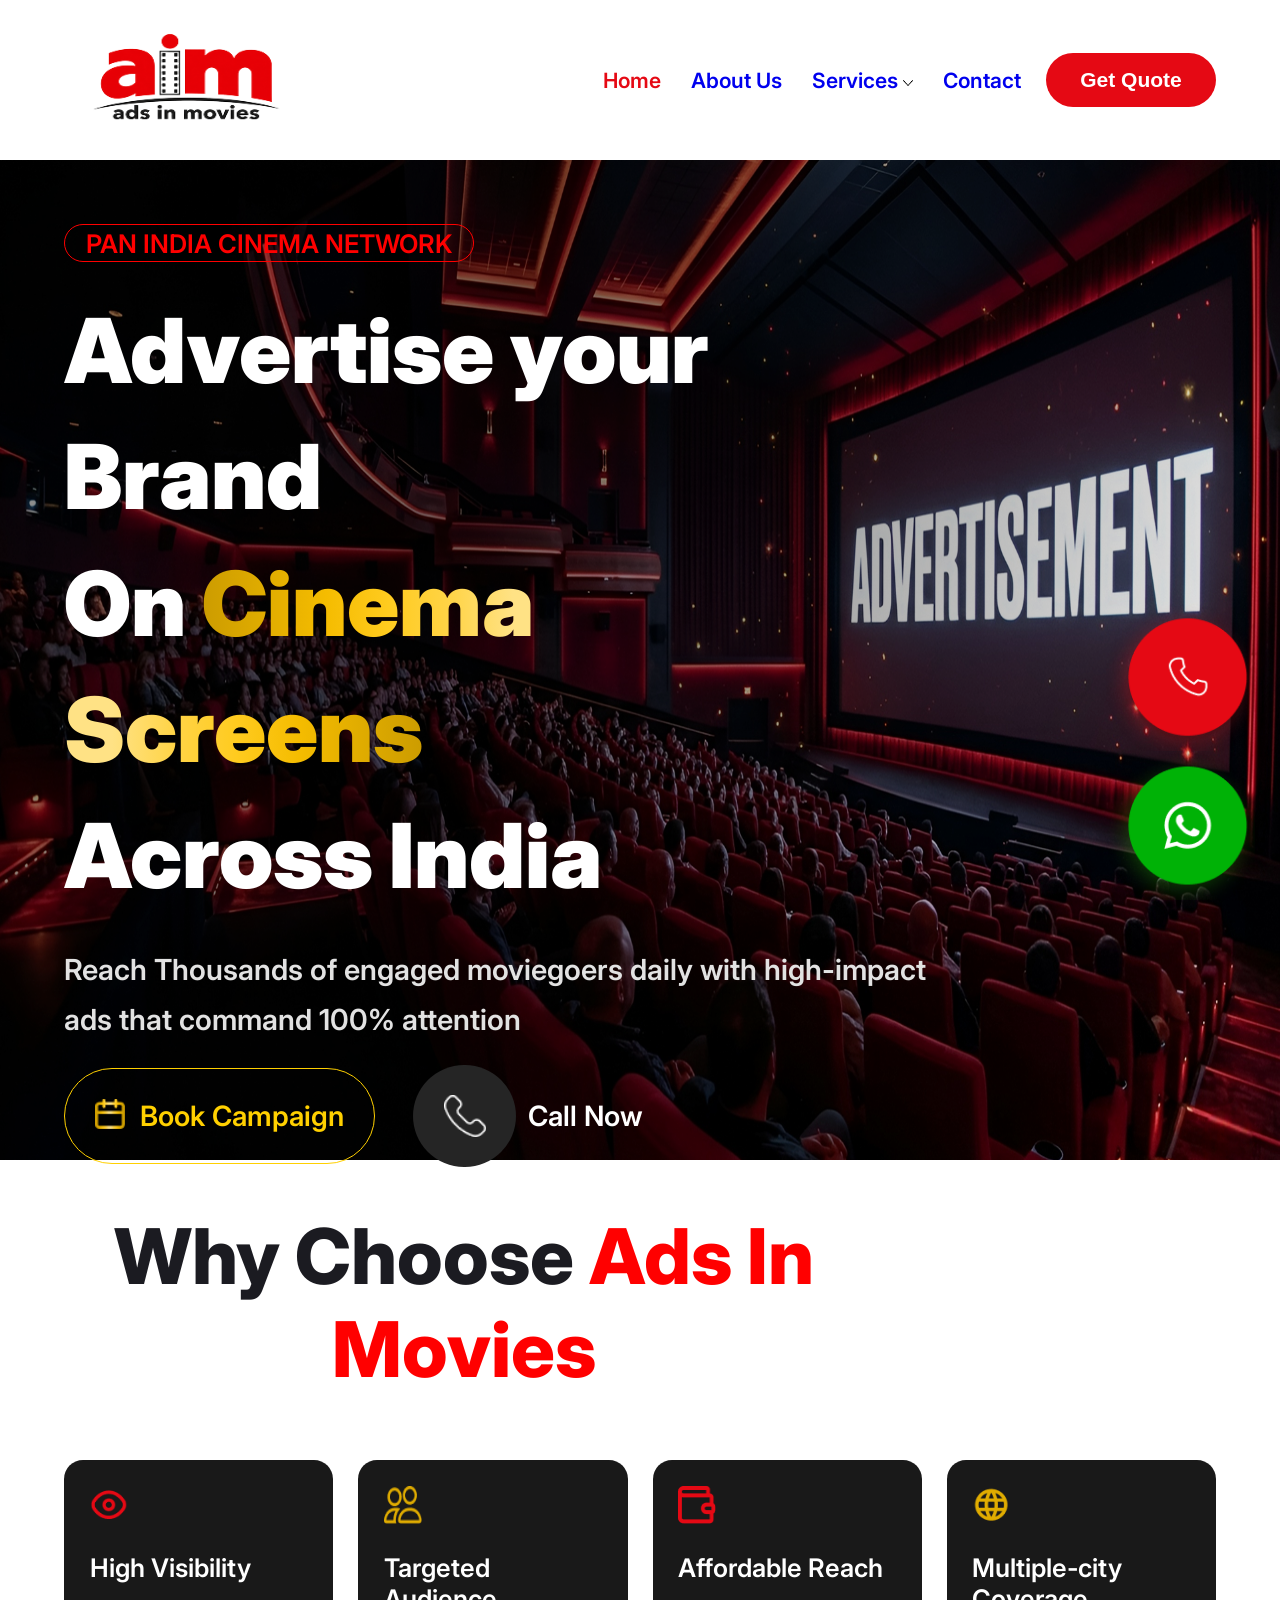
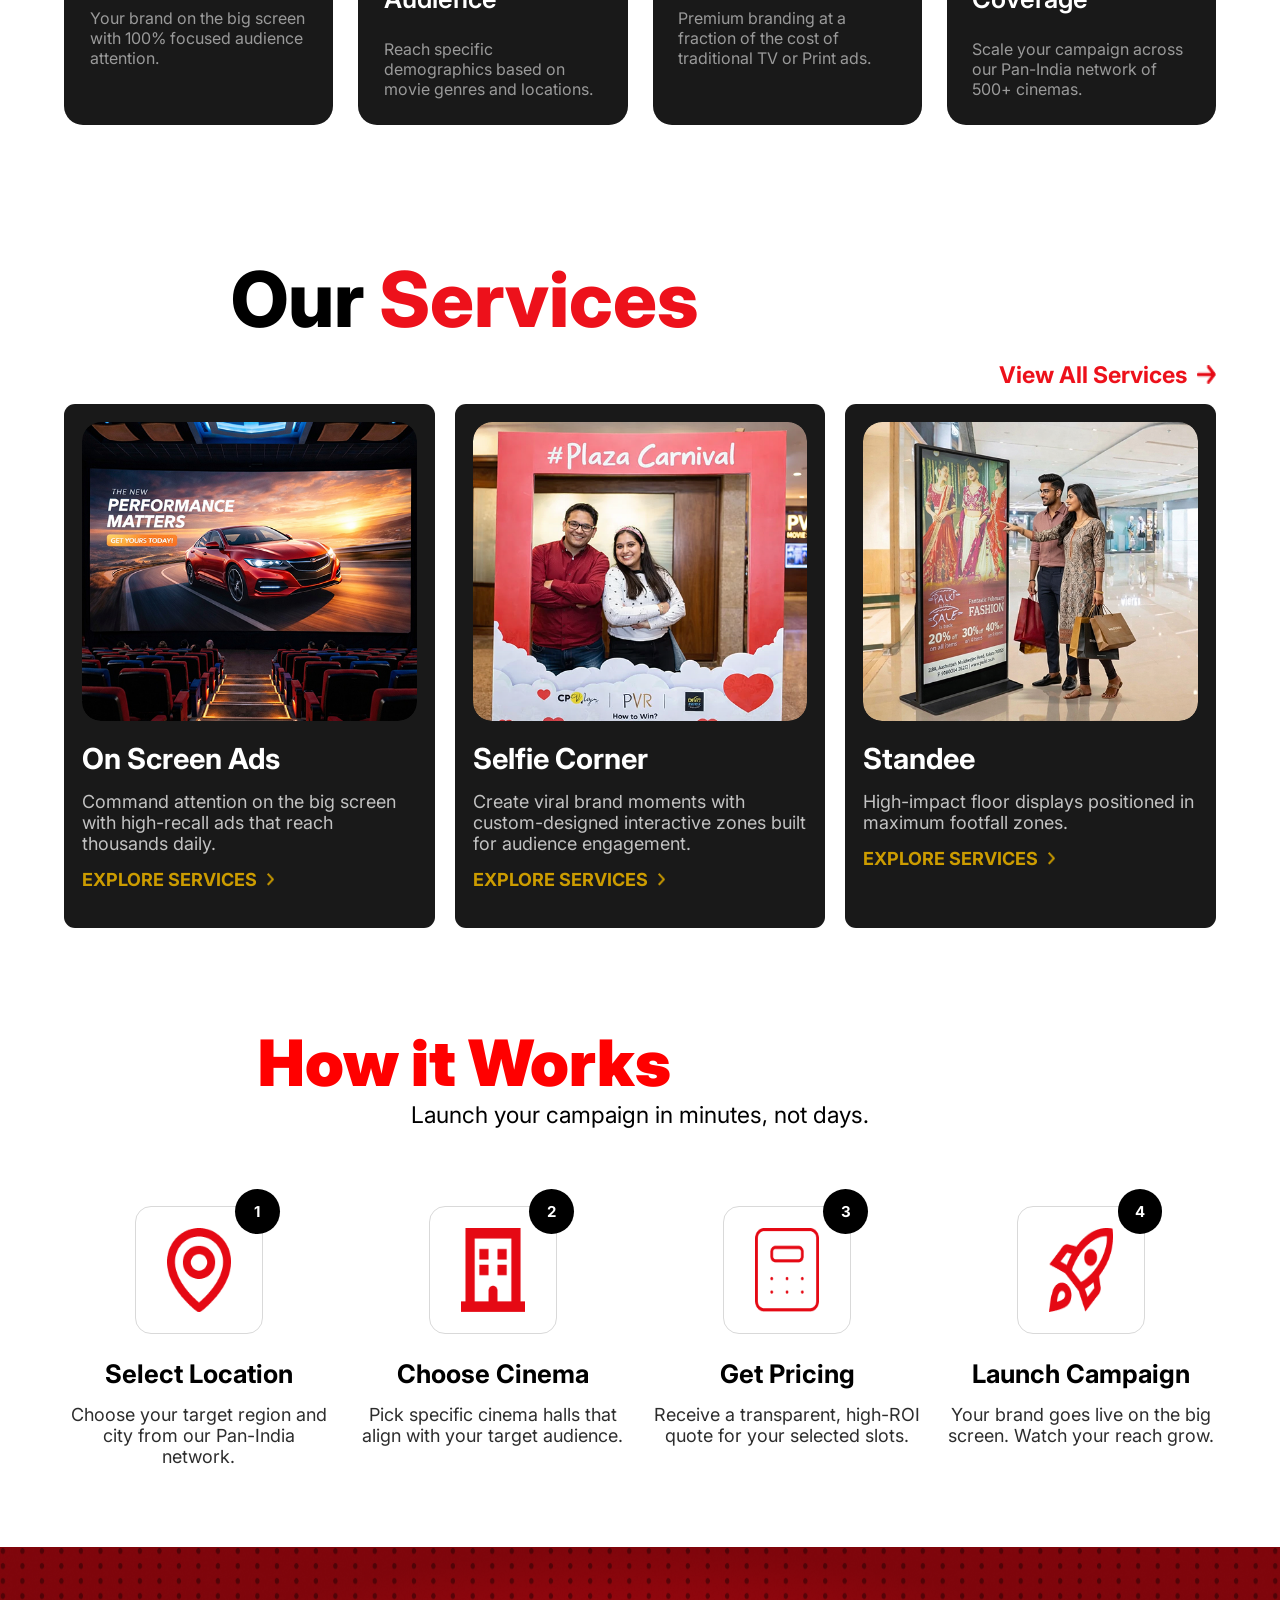
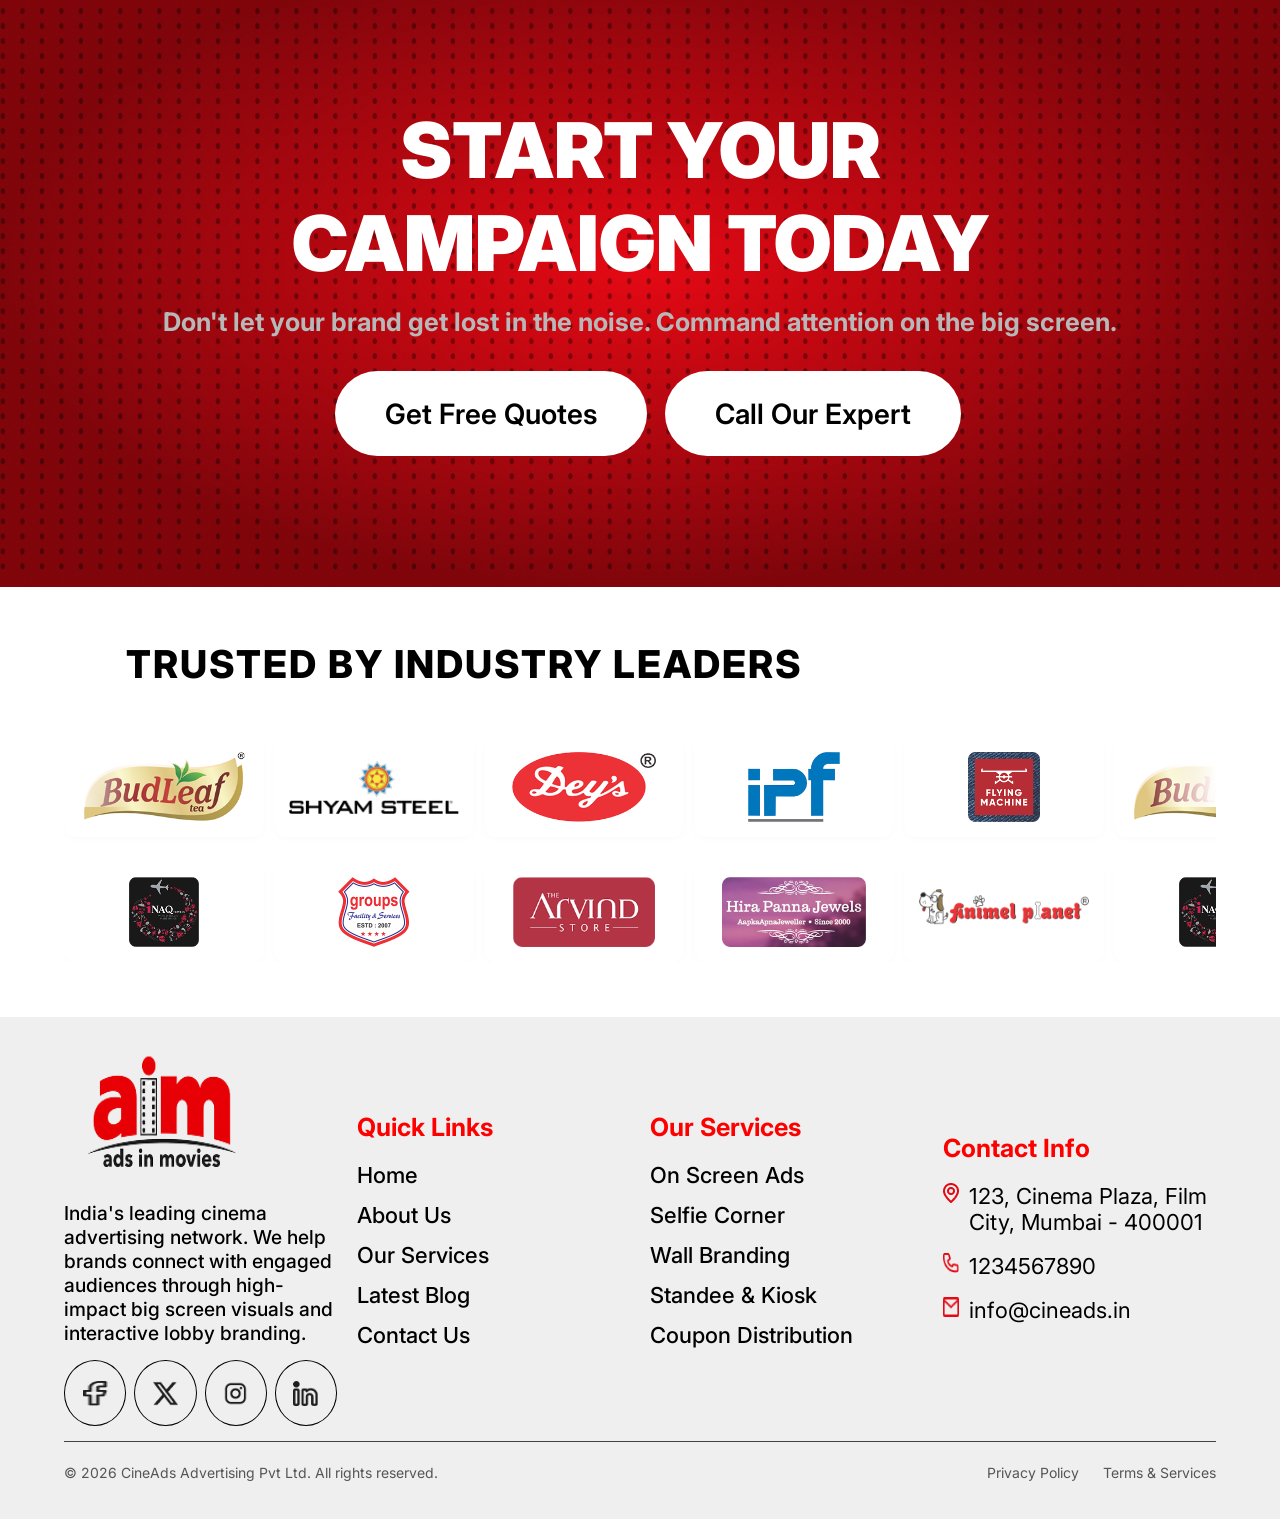
==== commit ed9119d3: "add new page" ====
--- a/index.html
+++ b/index.html
@@ -10,13 +10,17 @@
         href="https://fonts.googleapis.com/css2?family=Material+Symbols+Outlined:opsz,wght,FILL,GRAD@20..48,100..700,0..1,-50..200" />
 </head>
 <body>
+     <div class="featureDiv">
+    <img src="./images/Frame 71.png" alt="call icon">
+    <img src="./images/Group 80.png" alt="whatsapp icon">
+  </div>
     <header class="headerContainer">
         <div class="logo-container">
             <img src="./images/logoImg.png" alt="aim movies logo image">
         </div>
         <nav>
             <ul class="nav-links" id="navLinks">
-                <li><a href="Home.html" class="active">Home</a></li>
+                <li><a href="index.html" class="active">Home</a></li>
                 <li><a href="About.html">About Us</a></li>
                 <li class="dropdownMenu"><a href="Services.html">Services
                     </a>
@@ -303,70 +307,68 @@
     </section>   
  </main>
     <footer class="footer">
-        <div class="footerWrapper">
-            <div class="footer-col">
-                <img src="./images/logoImg.png" alt="">
-                <p>India's leading cinema advertising network. We help brands connect with engaged audiences through
-                    high-impact
-                    big screen visuals and interactive lobby branding.</p>
-                <div class="socialMediaIconWrap">
-                    <div class="socialMediaIconDiv">
-                        <img src="./images/Frame 163.png" alt="social media icon" class="socialMediaIconImg">
-                    </div>
-                    <div class="socialMediaIconDiv">
-                        <img src="./images/Group.png" alt="social media icon" class="socialMediaIconImg">
-                    </div>
-                    <div class="socialMediaIconDiv">
-                        <img src="./images/mdi_instagram.png" alt="social media icon" class="socialMediaIconImg">
-                    </div>
-                    <div class="socialMediaIconDiv">
-                        <img src="./images/Vector (7).png" alt="social media icon" class="socialMediaIconImg">
-                    </div>
-                </div>
-            </div>
-
-            <div class="footer-col">
-                <h4>Quick Links</h4>
-                <ul>
-                    <li><a href="#">Home</a></li>
-                    <li><a href="#">About Us</a></li>
-                    <li><a href="#">Our Services</a></li>
-                    <li><a href="#">Latest Blog</a></li>
-                    <li><a href="#">Contact Us</a></li>
-                </ul>
-            </div>
-
-            <div class="footer-col">
-                <h4>Our Services</h4>
-                <ul>
-                    <li><a href="#">On Screen Ads</a></li>
-                    <li><a href="#">Selfie Corner</a></li>
-                    <li><a href="#">Wall Branding</a></li>
-                    <li><a href="#">Standee & Kiosk</a></li>
-                    <li><a href="#">Coupon Distribution</a></li>
-                </ul>
-            </div>
-
-            <div class="footer-col">
-                <h4>Contact Info</h4>
-                <ul class="footer-contact">
-                    <li><img src="./images/Vector (4).png" alt="call icon" class="footerIcon">123, Cinema Plaza, Film
-                        City, Mumbai
-                        - 400001</li>
-                    <li><img src="./images/Vector (5).png" alt="call icon" class="footerIcon">1234567890</li>
-                    <li><img src="./images/Vector (6).png" alt="call icon" class="footerIcon">info@cineads.in</li>
-                </ul>
-            </div>
-        </div>
-
-        <div class="footer-bottom">
-            <div>© 2026 CineAds Advertising Pvt Ltd. All rights reserved.</div>
-            <div class="links">
-                <a href="#">Privacy Policy</a>
-                <a href="#">Terms & Services</a>
-            </div>
-        </div>
-    </footer>
+    <div class="footerWrapper">
+      <div class="footer-col">
+        <img src="./images/logoImg.png" alt="">
+        <p>India's leading cinema advertising network. We help brands connect with engaged audiences through high-impact
+          big screen visuals and interactive lobby branding.</p>
+        <div class="socialMediaIconWrap">
+          <div class="socialMediaIconDiv">
+            <img src="./images/Frame 163.png" alt="social media icon" class="socialMediaIconImg">
+          </div>
+          <div class="socialMediaIconDiv">
+            <img src="./images/Group.png" alt="social media icon" class="socialMediaIconImg">
+          </div>
+          <div class="socialMediaIconDiv">
+            <img src="./images/mdi_instagram.png" alt="social media icon" class="socialMediaIconImg">
+          </div>
+          <div class="socialMediaIconDiv">
+            <img src="./images/Vector (7).png" alt="social media icon" class="socialMediaIconImg">
+          </div>
+        </div>
+      </div>
+
+      <div class="footer-col">
+        <h4>Quick Links</h4>
+        <ul>
+          <li><a href="#">Home</a></li>
+          <li><a href="#">About Us</a></li>
+          <li><a href="#">Our Services</a></li>
+          <li><a href="latestBlog.html">Latest Blog</a></li>
+          <li><a href="#">Contact Us</a></li>
+        </ul>
+      </div>
+
+      <div class="footer-col">
+        <h4>Our Services</h4>
+        <ul>
+          <li><a href="#">On Screen Ads</a></li>
+          <li><a href="#">Selfie Corner</a></li>
+          <li><a href="#">Wall Branding</a></li>
+          <li><a href="#">Standee & Kiosk</a></li>
+          <li><a href="#">Coupon Distribution</a></li>
+        </ul>
+      </div>
+
+      <div class="footer-col">
+        <h4>Contact Info</h4>
+        <ul class="footer-contact">
+          <li><img src="./images/Vector (4).png" alt="call icon" class="footerIcon">123, Cinema Plaza, Film City, Mumbai
+            - 400001</li>
+          <li><img src="./images/Vector (5).png" alt="call icon" class="footerIcon">1234567890</li>
+          <li><img src="./images/Vector (6).png" alt="call icon" class="footerIcon">info@cineads.in</li>
+        </ul>
+      </div>
+    </div>
+
+    <div class="footer-bottom">
+      <div>© 2026 CineAds Advertising Pvt Ltd. All rights reserved.</div>
+      <div class="links">
+        <a href="#">Privacy Policy</a>
+        <a href="#">Terms & Services</a>
+      </div>
+    </div>
+  </footer>
     <script src="index.js"></script>
 </body>
 
--- a/style.css
+++ b/style.css
@@ -194,7 +194,7 @@
   justify-content: center;
     margin-bottom: clamp(1.5rem,2vw,3rem);
 }
-.hero h2 {
+.hero-container h2, .blogTextContainer h2 {
   color: #ffffff;
   font-size: clamp(3rem, 7vw, 10rem);
   line-height: 141%;
@@ -202,16 +202,16 @@
     margin-bottom: clamp(1.5rem,2vw,3rem);
 }
 
-.hero h2 span {
+.hero-container h2 span {
   color: #ffc400;
 }
 
-.hero p {
+.hero-container p, .blogTextContainer p {
   color: #e2e2e2;
   font-size: clamp(1.6rem,2.5vw,2.9rem);
   line-height: 173%;
   font-weight: 600;
-    margin-bottom: clamp(1.5rem,2vw,3rem);
+    margin-bottom: clamp(0.5rem,1.5vw,3rem);
 }
 
 .hero p strong {
@@ -569,7 +569,7 @@
    color: rgba(255, 255, 255, 1);
  }
 
- .serviceHeroTitle span {
+ .serviceHeroTitle span, .hero-container h2 span, .blogTextContainer h2 span {
    background: linear-gradient(90deg,
        rgba(204, 156, 0, 1) 0%,
        rgba(224, 172, 0, 1) 9%,
@@ -1627,7 +1627,567 @@
  }
 
  /* Contact Section Style Ends Here .. */
-
+/* latestBlog Page Style Start Here .. */
+.blogImgContainer{
+   position: relative;
+   width: 100%;
+   height: clamp(40rem, 52vw, 59.7rem);
+}
+.blogHeroFlexDiv{
+  display: flex;
+  align-items: start;
+  position: absolute;
+ inset: 0;
+ padding-top: clamp(2rem,3vw,4rem);
+  padding-left: clamp(2rem,3vw,4rem);
+  padding-right: clamp(2rem,3vw,4rem);
+}
+
+.blogTextContainer p{
+  margin-top: clamp(0px,0vw,6rem);
+}
+.blogHeroText{
+    display: flex;
+  gap: clamp(1.2rem,2.5vw,4rem);
+  align-items: center;
+  flex-wrap: wrap;
+}
+
+.blogInput{
+  margin-top: clamp(1.4rem,1.8vw,2rem);
+  align-items: center;
+  display: flex;
+  gap: 10px;
+  border: 2px solid rgba(150, 150, 150, 1);
+  border-radius: 82px;
+  width: clamp(25rem,40vw,55rem);
+  padding: clamp(1rem,1.5vw,2rem);
+}
+.blogInput img{
+  width: clamp(1.5rem,2vw,3rem);
+   height: clamp(1.5rem,2vw,3rem);
+}
+.blogInput input {
+  width: 100%;
+  background-color: transparent;
+  outline: none;
+  border: none;
+   font-size: clamp(1.4rem, 2vw, 2.2rem);
+   font-weight: 400;
+  color: #ffff;
+}
+.advertisingDiv{
+  padding: var(--common-padding);
+     margin-top: clamp(2rem, 3vw, 5rem);
+}
+
+ .wrap{
+    display:grid;
+    grid-template-columns:1.6fr 1fr;
+    gap:32px;
+    }
+
+  .featuredImageBox{
+     position:relative;
+    height: clamp(30rem,50vw,83rem);
+    cursor: pointer;
+  }
+    .featuredImageBox img{
+width: 100%;
+height: 100%;
+border-radius: 35px;
+    }
+    .featuredImageShadow{
+          height: clamp(30rem,50vw,83rem);
+position: absolute;
+bottom: 0;
+width: 100%;
+    }
+.featuredContent{
+  position: absolute;
+  display: flex;
+  flex-direction: column;
+  gap: 20px;
+  bottom: 0;
+  left: 0;
+  padding-left: clamp(1.5rem,2vw,3rem);
+    padding-bottom: clamp(1.5rem,2vw,3rem);
+}
+.featuredContent .featuredBtn{
+  width: max-content;
+   background-color: var(--header-button);
+   color: rgba(255, 255, 255, 1);
+   border: none;
+   padding: 10px clamp(1.5rem,2vw,3rem);
+   cursor: pointer;
+   border-radius: 30px;
+   transition: background-color 0.3s;
+   font-weight: 600;
+   font-size: clamp(1.5rem, 2vw, 2.1rem);
+}
+
+  .featuredContent h2{
+   font-weight: 800;
+    color:rgba(255, 255, 255, 1);
+    font-size:clamp(2rem,4vw,6rem);
+  }
+  .featuredContent p{
+    max-width: 600px;
+    font-size: clamp(1.3rem,1.6vw,1.8rem);
+    color:rgba(255, 255, 255, 1);
+    font-weight: 400;
+  }
+  .read-btn{
+     width: max-content;
+     display: flex;
+     align-items: center;
+     gap: 10px;
+   background-color: var(--header-button);
+   color: rgba(255, 255, 255, 1);
+   border: none;
+   padding: 10px clamp(1.5rem,2vw,3rem);
+   cursor: pointer;
+   border-radius: 30px;
+   transition: background-color 0.3s;
+   font-weight: 600;
+   font-size: clamp(1.5rem, 2vw, 2.1rem);
+  }
+  .read-btn:hover{ transform:translateY(-2px); box-shadow:0 8px 18px rgba(232,40,63,0.35); }
+  .read-btn svg{ width:16px; height:16px; }
+
+  .sidebar h2, .sideContent h2{
+  font-size: clamp(1.5rem,2vw,3.5rem);
+  margin-bottom: clamp(1.5rem,2vw,3rem);
+  }
+  .post-list{
+    display:flex;
+    flex-direction:column;
+    gap:16px;
+  }
+  .postImg{
+    width: clamp(6rem,7vw,9rem);
+        height: clamp(5rem,7vw,8.5rem);
+  }
+  .postImg img{
+    width: 100%;
+    height: 100%;
+    border-radius: clamp(0.5rem,1vw,2rem);
+  }
+  .post-card{
+    display:flex;
+    align-items:center;
+    gap:14px;
+    background:#fff;
+    border:1.5px solid var(--card-border);
+    border-radius:14px;
+    padding: clamp(0.8rem,1vw,1.5rem) clamp(0.6rem,1vw,1rem);
+    transition:box-shadow .15s ease;
+        cursor: pointer;
+  }
+  .post-card:hover{ box-shadow:0 6px 16px rgba(0,0,0,0.06); }
+  .post-card.active{
+    background-color: rgba(39, 39, 39, 1);
+    border: 2px solid var(--text-primary);
+    color:#fff;
+  }
+
+  .post-meta h3{
+   font-size: clamp(1.3rem, 1.5vw, 2.2rem);
+    font-weight:700;
+    margin-bottom: 10px;
+  }
+  .post-meta span{
+    font-size: clamp(1.3rem,1.6vw,1.8rem);
+    font-weight: 400;
+    color: rgba(154, 154, 154, 1);
+  }
+  .post-card.active .post-meta span{ color:#c9c9c9; }
+   .InsightsDiv{
+    padding: var(--common-padding);
+    margin: clamp(2rem,3vw,5rem) 0px;
+   }
+
+  .head{
+    display:flex;
+    justify-content:space-between;
+    align-items:center;
+    margin-bottom:clamp(2rem,3vw,3.2rem);
+  }
+  .head h2{ 
+    font-weight: 600;
+    font-size: clamp(2rem,3.5vw,4rem);
+   }
+  .read-all{
+    display:inline-flex;
+    align-items:center;
+    gap:6px;
+    font-size: clamp(1.5rem,2vw,2.9rem);
+    font-weight:500;
+    color: rgba(0, 0, 0, 1);
+  }
+  .read-all svg{ 
+    width:clamp(1.4rem,1.6vw,2rem); 
+    height:clamp(1.4rem,1.6vw,2rem); 
+   }
+
+  .InsightsGrid{
+    display:grid;
+    grid-template-columns: repeat(auto-fit, minmax(280px, 1fr));
+    gap:24px;
+  }
+
+  .card{
+    border-radius:37px;
+    display:flex;
+    flex-direction:column;
+    box-shadow:0 10px 24px rgba(0,0,0,0.12);
+     overflow: hidden;
+     cursor: pointer;
+  }
+.blogCardImg{
+  width: 100%;
+  height: 100%;
+ 
+}
+  .blogCardImg img{
+  width: 100%;
+  height: 100%;
+}
+  
+  .card .blogCardContent{
+        background: rgba(25, 25, 25, 1);
+    padding:20px 22px 22px;
+    color:#fff;
+    display:flex;
+    flex-direction:column;
+    gap: clamp(1rem, 1.5vw, 2rem);
+  }
+  .blogTime{
+    display:flex;
+    align-items:center;
+    gap:18px;
+color: rgba(255, 89, 89, 1);
+    margin-bottom:14px;
+  }
+  .blogTime span{ display:inline-flex; align-items:center; gap:6px; font-size: clamp(0.8rem,1.4vw,1.4rem); }
+  .blogTime .date{ color: rgba(255, 89, 89, 1); }
+  .blogTime svg{ width:clamp(0.8rem,1.4vw,1.4rem);; height:clamp(0.8rem,1.4vw,1.4rem);; }
+
+  .card h3{
+    font-size: clamp(1.5rem,2vw, 2.4rem);
+    font-weight:700;
+  }
+  .card p{
+font-size: clamp(1.3rem, 1.5vw, 1.8rem);
+font-weight: 400;
+    color:rgba(154, 154, 154, 1);
+
+  }
+  .more{
+    display:inline-flex;
+    align-items:center;
+    gap:6px;
+    color:rgba(255, 255, 255, 1);
+    font-size:clamp(1.4rem, 1.7vw, 2rem);
+    font-weight:600;
+  }
+  .more svg{ width:15px; height:15px; transition:transform .15s ease; }
+  .card:hover .more svg{ transform:translateX(3px); }
+  
+/* latestBlog Page Style Ends Here .. */
+
+  /* blogSubPage Style Start Here..*/
+.blogAdvertisingDiv {
+    padding: var(--common-padding);
+  }
+
+  .breadcrumb {
+    display: flex;
+    align-items: center;
+    gap: 15px;
+    flex-wrap: wrap;
+    margin-bottom: clamp(1rem,2vw,3.2rem);
+    font-size: clamp(1.3rem,2vw,2.6rem);
+    font-weight: 500;
+  }
+
+  .breadcrumb a, .sep {
+    color: rgba(70, 70, 79, 1);
+  }
+
+  .breadcrumb .current {
+    background: rgba(255, 212, 71, 1);
+    padding: clamp(0.8rem,1.2vw,1.5rem) clamp(1.5rem,2vw,3rem);
+    border-radius: 61px;
+  }
+
+  .layoutWrapper{
+    padding: var(--common-padding);
+    width: 100%;
+  }
+
+  .layout {
+    display: grid;
+    grid-template-columns: 1fr clamp(30rem,35vw,40rem);
+    gap: clamp(1.5rem,2vw,3rem);
+  }
+  .layoutText{
+    display: flex;
+    flex-direction: column;
+    gap: 20px;
+  }
+
+  .tag {
+    color: rgba(225, 29, 29, 1);
+    font-weight: 700;
+    font-size: clamp(1.4rem,1.8vw,2.1rem);
+  }
+
+  h2 {
+    font-size: clamp(2.5rem,5vw,6.4rem);
+    font-weight: 700;
+    color: rgba(27, 27, 33, 1);
+    max-width: 800px;
+  }
+
+  .intro {
+    font-size: clamp(1.3rem,2vw,2.6rem);
+    color: rgba(70, 70, 79, 1);
+  }
+
+  .sideContent {
+    border: 1px solid rgba(134, 0, 0, 1);
+    border-radius: 16px;
+    padding: clamp(1rem,1.5vw,2rem);
+    background-color: rgba(255, 241, 241, 1);
+  }
+
+  .cat-badge {
+    display: inline-block;
+    background: rgba(255, 212, 71, 1);
+    color: rgba(27, 27, 33, 1);
+    font-weight: 600;
+    padding: 8px 18px;
+    border-radius: 24px;
+    font-size: clamp(1.5rem,2vw,2.8rem);
+    margin-bottom: 18px;
+  }
+
+
+  .cat-list li {
+    display: flex;
+    align-items: center;
+    justify-content: space-between;
+    padding: 14px 0;
+  }
+
+  .cat-list li:last-child {
+    border-bottom: none;
+  }
+
+  .cat-left {
+    display: flex;
+    align-items: center;
+    gap: 10px;
+        font-size: clamp(1.5rem,2vw,2.8rem);
+    font-weight: 500;
+    color: rgba(70, 70, 79, 1);
+  }
+
+  .cat-icon {
+    width: 20px;
+    height: 20px;
+    flex-shrink: 0;
+    color: var(--muted);
+  }
+
+  .cat-count {
+    color: rgba(70, 70, 79, 1);
+    font-size: clamp(1.2rem,1.5vw,1.7rem);
+    font-weight: 700;
+    background-color: rgba(255, 255, 255, 1);
+    padding: 11px;
+    border-radius: 36px;
+    width: clamp(2rem,3vw,4rem);
+    height: clamp(2rem,3vw,4rem);
+    display: flex;
+    align-items: center;
+    justify-content: center;
+  }
+
+    .byline {
+    display: flex;
+    align-items: center;
+    gap: 14px;
+    margin: clamp(1.2rem,2vw,3rem) 0px;
+  }
+
+  .avatar {
+    width: clamp(4rem,6vw,9rem);
+    height: clamp(4rem,6vw,9rem);
+    border-radius: 50%;
+background: rgba(154, 154, 154, 0.2);
+    display: flex;
+    align-items: center;
+    justify-content: center;
+    padding: clamp(0.6rem,1vw,1.3rem);
+    border: 1px solid rgba(0, 0, 0, 1);
+  }
+.avatar img{
+  width: 100%;
+  height: 100%;
+}
+  .byline-text .name {
+    font-weight: 700;
+    font-size: clamp(1.5rem,2.5vw,3.6rem);
+    color: rgba(27, 27, 33, 1);
+  }
+
+  .byline-text .meta {
+     font-size: clamp(1.5rem,2.5vw,3.6rem);
+     font-weight: 400;
+    color: rgba(70, 70, 79, 1);
+    margin-top: 2px;
+  }
+  .featuredPostImage{
+    width: 100%;
+    height: clamp(30rem,55vw,69rem);
+  }
+  .featuredPostImage img{
+    width: 100%;
+    height: 100%;
+        border-radius: 12px;
+        cursor: pointer;
+  }
+  .subPostImg{
+    width: clamp(7rem,12rem,13rem);
+    height: clamp(4rem,7vw,9.6rem);
+  }
+  .subPostImg img{
+    width: 100%;
+    height: 100%;
+        object-fit: cover;
+            border-radius: 12px;
+  }
+  
+  .subPageUpdatedDiv {
+    padding: var(--common-padding);
+    margin: clamp(1.2rem,2vw,3rem) 0px;
+  }
+
+  .articleLayout {
+    display: grid;
+    grid-template-columns: 1fr 400px;
+    gap: clamp(1.5rem,2vw,3rem);
+  }
+  .article h3 {
+    font-size: clamp(1.5rem,2vw,3.4rem);
+    font-weight: 700;
+    margin-bottom: 15px;
+    width: 100%;
+    color: rgba(27, 27, 33, 1);
+  }
+  .article p {
+    font-size: clamp(1.4rem,2vw,2.7rem);
+    font-weight: 400;
+    color: rgba(70, 70, 79, 1);
+    max-width: 1100px;
+  }
+
+  .result {
+    display: flex;
+    align-items: center;
+    gap: 12px;
+    background: rgba(253, 242, 242, 1);
+    border-left: 5px solid rgba(225, 29, 29, 1);
+    padding: clamp(1.4rem,1.8vw,2rem);
+    border-radius: 4px;
+    font-size: clamp(1.4rem,2vw,3rem);
+    font-weight: 700;
+    margin: clamp(1.4rem,2vw,3rem) 0px;
+  }
+
+  .resultTwo{
+    font-size: clamp(1.4rem,2vw,2.7rem);
+    font-weight: 700;
+  }
+
+  .result .icon {
+    width: 2.5rem;
+    height: 2.2rem;
+    color: rgba(225, 29, 29, 1);
+  }
+
+  .result strong {
+    font-weight: 700;
+  }
+
+  .newsletter {
+    border: 1.5px solid rgba(120, 0, 5, 1);
+    border-radius: 12px;
+    padding: clamp(1.5rem,2vw,2rem);
+  }
+
+  .newsletter-head {
+    display: flex;
+    align-items: center;
+    gap: 12px;
+    margin-bottom: 16px;
+  }
+
+  .mail-icon {
+    width: clamp(4rem,6vw,7.2rem);
+    height: clamp(4rem,6vw,7.2rem);
+    border-radius: 50%;
+    border: 1.5px solid rgba(225, 29, 29, 1);
+    color: rgba(225, 29, 29, 1);
+    background-color: rgba(253, 242, 242, 1)  ;
+    display: flex;
+    align-items: center;
+    justify-content: center;
+    padding: clamp(0.8rem,1.4vw,2rem);
+  }
+
+ 
+  .newsletter-head h3 {
+    font-size: clamp(1.5rem,2vw,2.7rem);
+    font-weight: 700;
+  }
+
+  .newsletter p {
+    font-size: clamp(1.3rem,1.8vw,2.1rem);
+    color: rgba(70, 70, 79, 1);
+    font-weight: 400;
+  }
+
+  .newsletter input {
+    margin: clamp(1.4rem,1.8vw,2rem) 0px;
+    width: 100%;
+    padding: clamp(0.6rem,1vw,1.2rem) clamp(1.2rem,1.4vw,1.6rem);
+    border: 1.5px solid rgba(120, 0, 5, 1);
+    border-radius: 12px;
+     font-size: clamp(1.3rem,1.8vw,2.1rem);
+    color: rgba(70, 70, 79, 1);
+    font-weight: 400;
+  }
+
+  .subscribe-btn {
+    width: 100%;
+    background: rgba(255, 212, 71, 1);
+    color: rgba(0, 0, 0, 1);
+    font-weight: 700;
+     font-size: clamp(1.3rem,1.8vw,2.1rem);
+    border: none;
+    outline: none;
+    border-radius: 12px;
+    padding: clamp(0.6rem,1vw,1.4rem) 0;
+    cursor: pointer;
+  }
+
+  .subscribe-btn:hover {
+    filter: brightness(0.95);
+  }
+  /* blogSubPage Style Ends Here..*/
  /* Footer Style Start Here ..*/
  .footer {
    background: var(--Footer-background);
@@ -1750,6 +2310,10 @@
   }
  }
  @media (max-width: 992px) {
+  .blogHeroFlexDiv{
+    flex-direction: column;
+  }
+   
   .mv-container {
     width: 100%;
     flex-direction: column;
@@ -1762,7 +2326,7 @@
 .mv-card-wrapperTwo {
   margin-top: 50px;
 }
-  .mv-card-wrapper {
+  .mv-card-wrapper, .featuredContent p {
     width: 100%;
   }
   .missionBorderDiv{
@@ -1770,6 +2334,9 @@
   }
 }
  @media (max-width:950px) {
+  .wrap{
+    grid-template-columns: 1fr;
+  }
    .missionWrapper {
      flex-direction: column;
    }
@@ -1785,6 +2352,9 @@
  }
 
  @media (max-width: 830px) {
+  .articleLayout{
+    grid-template-columns: 1fr;
+  }
   .servicesSubGrid{
   grid-template-columns: repeat(auto-fit, minmax(250px, 1fr));
   gap: 20px;
@@ -1822,6 +2392,7 @@
  }
 
  @media (max-width:800px) {
+
    .serviceSectionOne {
      flex-direction: column;
    }
@@ -1840,6 +2411,15 @@
 
    .btn {
      margin: auto;
+   }
+   .servicesImageWrapper{
+    margin: 0px auto;
+  }
+   .aboutSectionOne,
+   .aboutSectionTwo,
+   .founder {
+     flex-direction: column;
+     text-align: center;
    }
  }
 
@@ -1861,19 +2441,11 @@
    }
  }
 
- @media (max-width:800px) {
-  .servicesImageWrapper{
-    margin: 0px auto;
-  }
-   .aboutSectionOne,
-   .aboutSectionTwo,
-   .founder {
-     flex-direction: column;
-     text-align: center;
-   }
- }
 
  @media (max-width: 700px) {
+   .layout{
+    grid-template-columns: 1fr;
+  }
    .serviceSectionOne {
      flex-wrap: wrap;
    }
